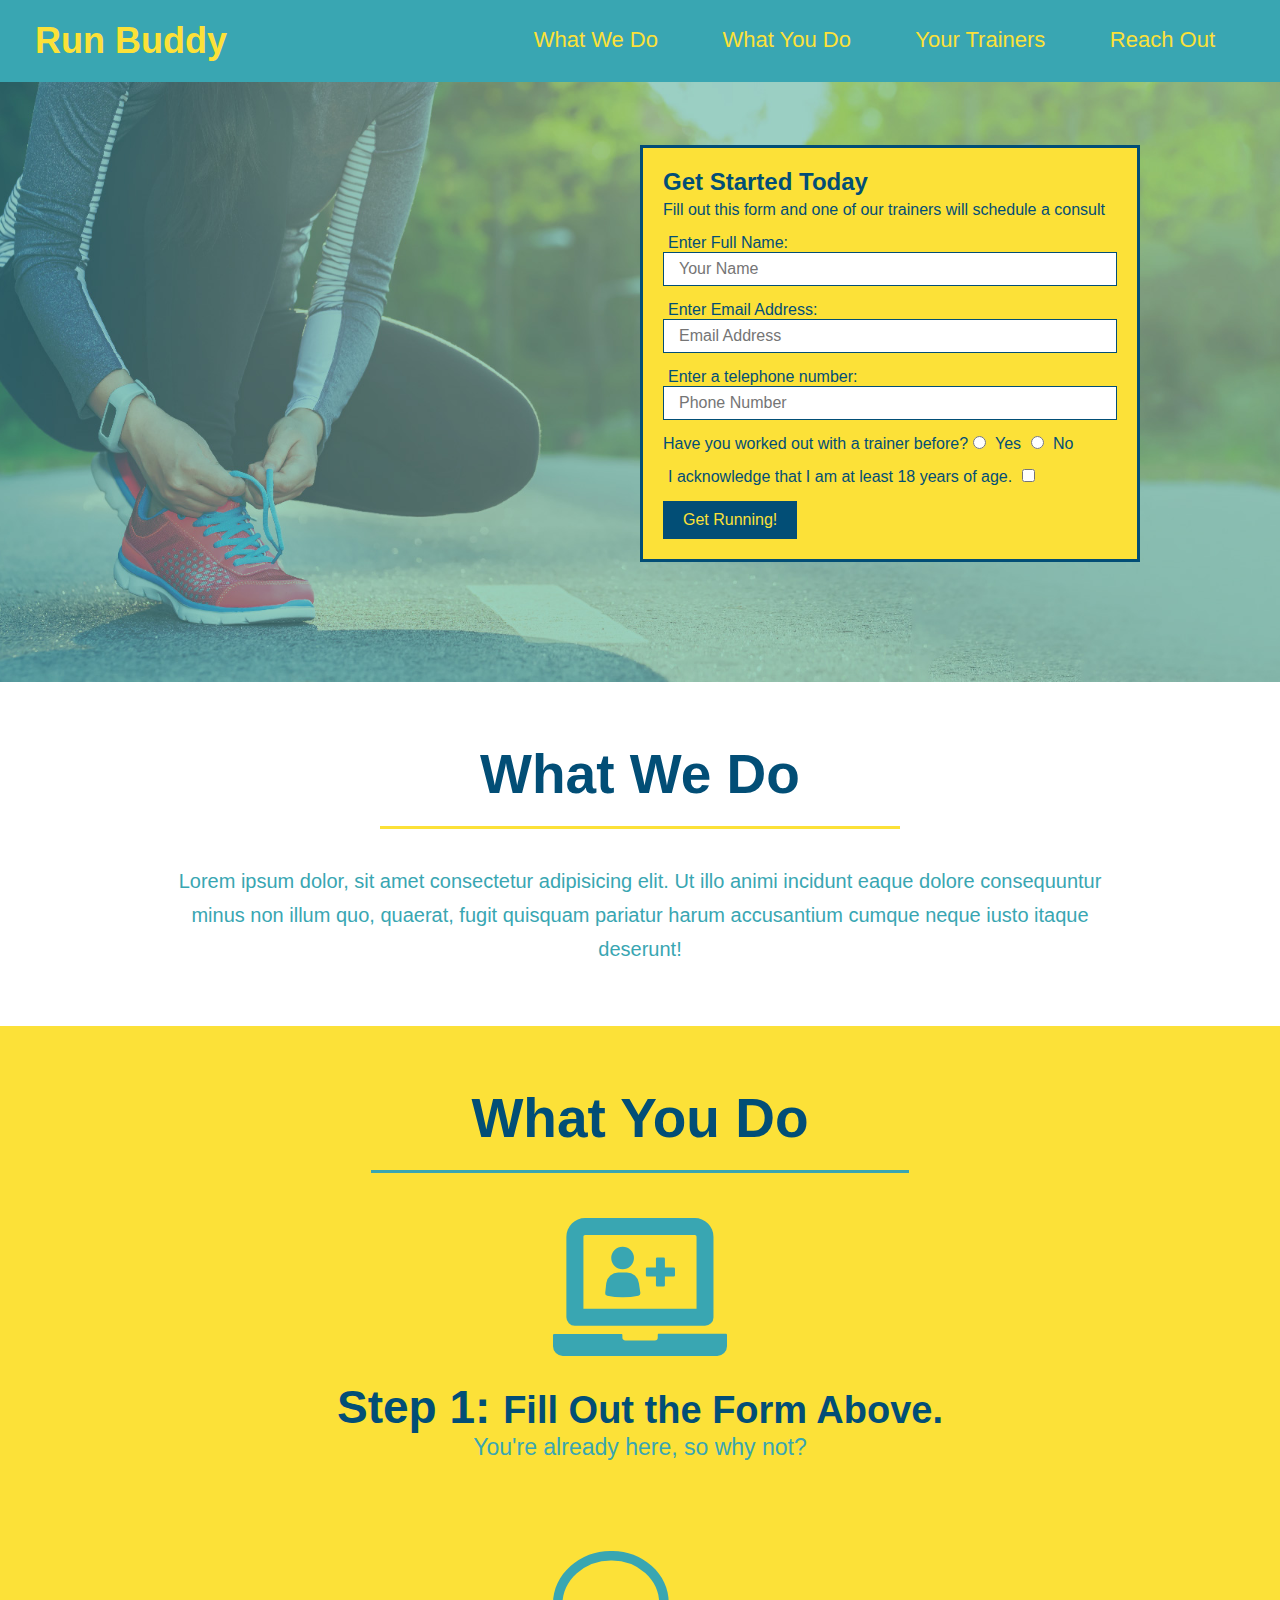
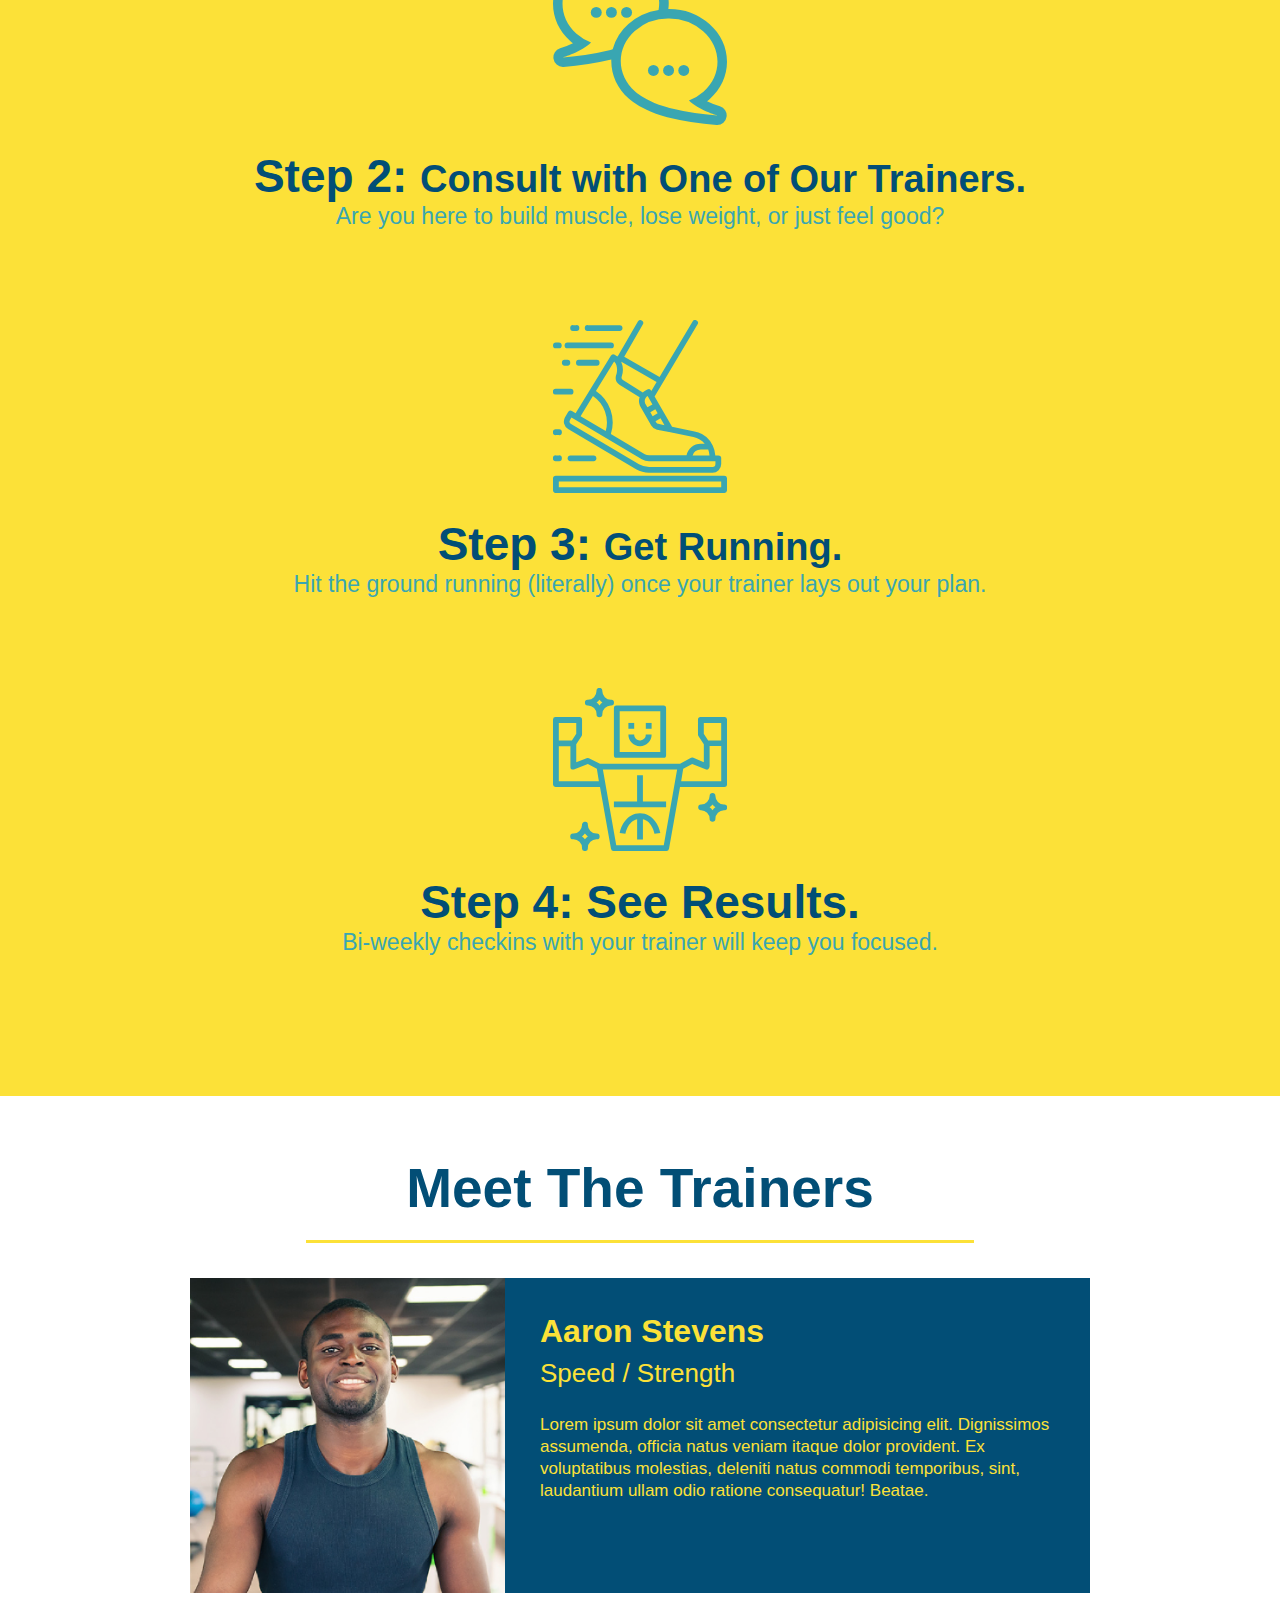
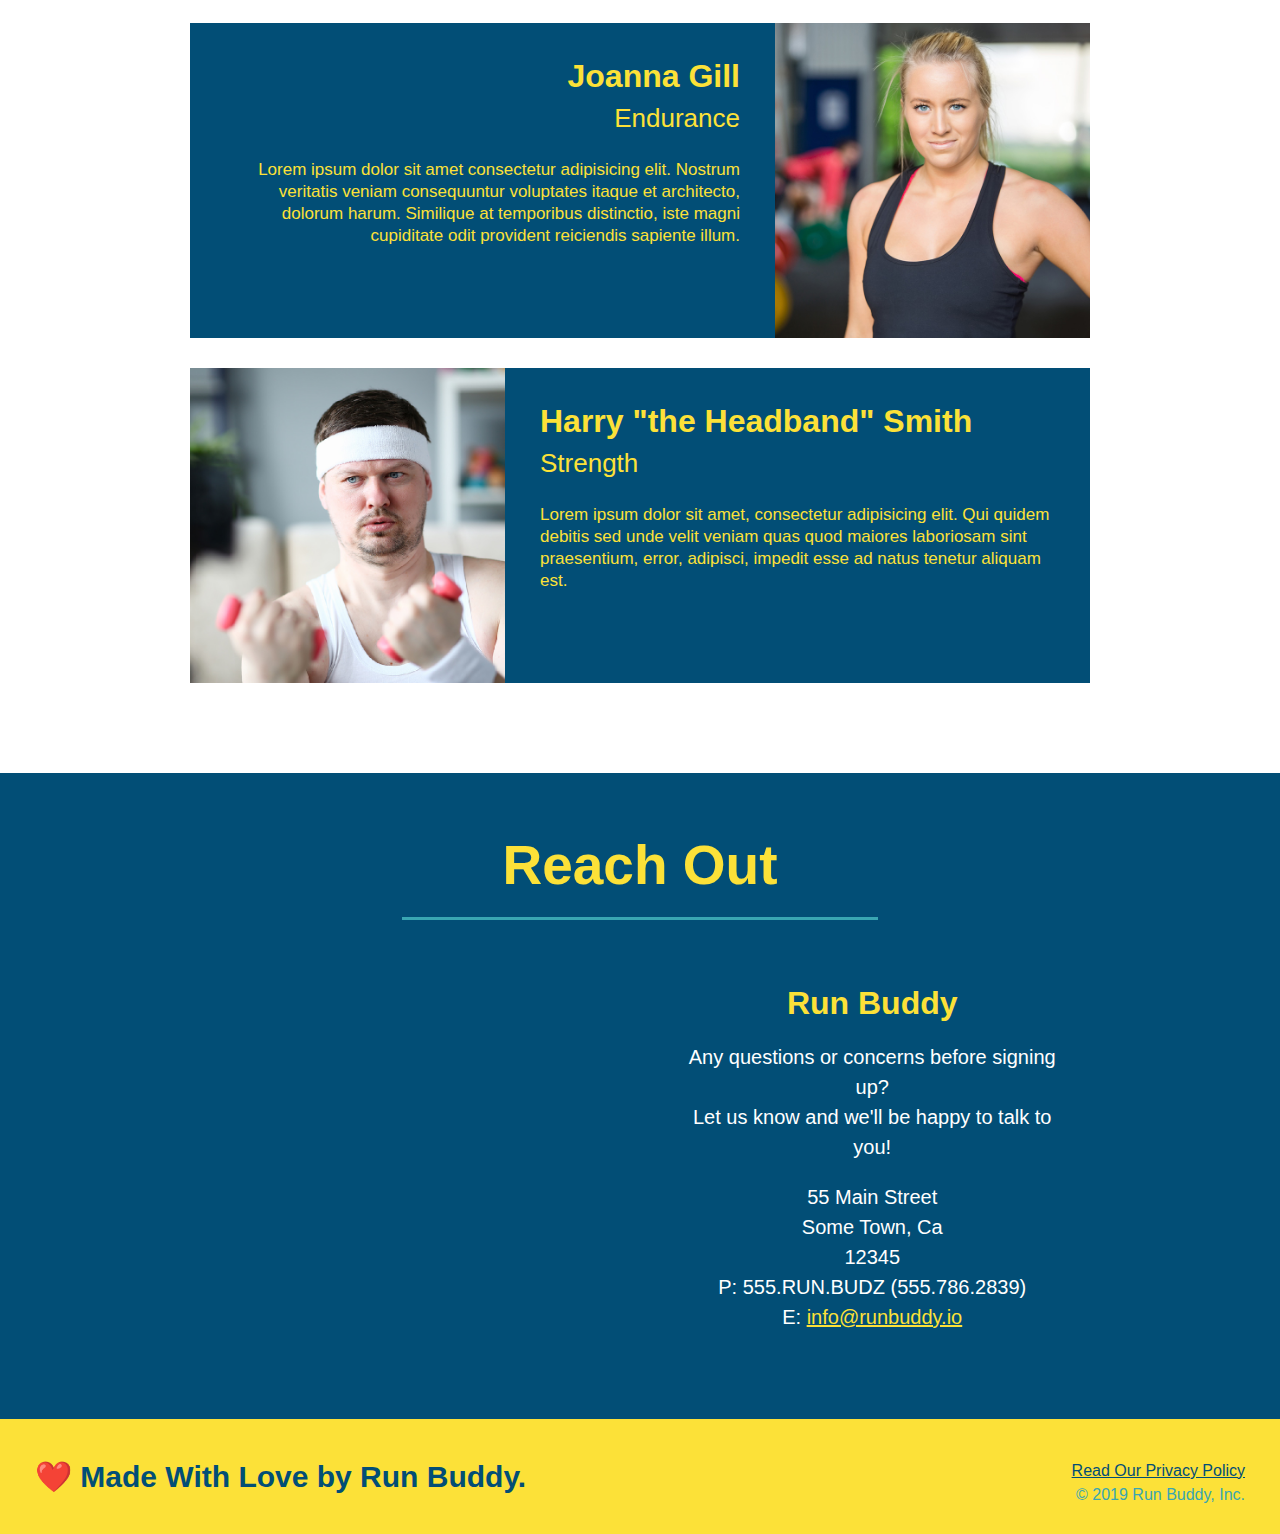
==== index.html @ 32c410b5 "finalized webpage and privacy policy" ====
<!DOCTYPE html>
<html lang="en">
  <head>
    <meta charset="UTF-8" />
    <meta http-equiv="X-UA-Compatible" content="IE=edge" />
    <meta name="viewport" content="width=device-width, initial-scale=1.0" />
    <title>Run Buddy 2</title>
    <link rel="stylesheet" href="./assets/css/style.css" />
  </head>
  <body>
    <header>
      <h1>
        <a href="/">Run Buddy</a>
      </h1>
      <nav>
        <ul>
          <li>
            <a href="#what-we-do">What We Do</a>
          </li>
          <li>
            <a href="#what-you-do">What You Do</a>
          </li>
          <li>
            <a href="#your-trainers">Your Trainers</a>
          </li>
          <li>
            <a href="#reach-out">Reach Out</a>
          </li>
        </ul>
      </nav>
    </header>

    <!-- hero/jumbotron -->
    <section class="hero">
      <div class="hero-form">
        <h3>Get Started Today</h3>
        <p>
          Fill out this form and one of our trainers will schedule a consult
        </p>
        <form>
          <label for="name">Enter Full Name:</label>
          <input
            type="text"
            placeholder="Your Name"
            name="name"
            id="name"
            class="form-input"
          />
          <label for="email">Enter Email Address:</label>
          <input
            type="email"
            placeholder="Email Address"
            name="email"
            id="email"
            class="form-input"
          />
          <label for="phone">Enter a telephone number:</label>
          <input
            type="tel"
            placeholder="Phone Number"
            name="phone"
            id="phone"
            class="form-input"
          />
          <p>
            Have you worked out with a trainer before?
            <input type="radio" name="trainer-confirm" id="trainer-yes" />
            <label for="trainer-yes">Yes</label>
            <input type="radio" name="trainer-confirm" id="trainer-no" />
            <label for="trainer-no">No</label>
          </p>
          <p>
            <label for="checkbox">
              I acknowledge that I am at least 18 years of age.
            </label>
            <input type="checkbox" name="age-confirm" id="checkbox" />
          </p>
          <button type="submit">Get Running!</button>
        </form>
      </div>
    </section>

    <section id="what-we-do" class="intro">
      <h2 class="section-title primary-border">What We Do</h2>
      <p>
        Lorem ipsum dolor, sit amet consectetur adipisicing elit. Ut illo animi
        incidunt eaque dolore consequuntur minus non illum quo, quaerat, fugit
        quisquam pariatur harum accusantium cumque neque iusto itaque deserunt!
      </p>
    </section>

    <section id="what-you-do" class="steps">
      <h2 class="section-title secondary-border">What You Do</h2>

      <div>
        <img src="./assets/images/step-1.svg" alt="" />
        <h3>Step 1: <span>Fill Out the Form Above.</span></h3>
        <p>You're already here, so why not?</p>
      </div>

      <div>
        <img src="./assets/images/step-2.svg" alt="" />
        <h3>Step 2: <span>Consult with One of Our Trainers.</span></h3>
        <p>Are you here to build muscle, lose weight, or just feel good?</p>
      </div>

      <div>
        <img src="./assets/images/step-3.svg" alt="" />
        <h3>Step 3: <span>Get Running.</span></h3>
        <p>
          Hit the ground running (literally) once your trainer lays out your
          plan.
        </p>
      </div>

      <div>
        <img src="./assets/images/step-4.svg" alt="" />
        <h3><span></span>Step 4: See Results.</h3>
        <p>Bi-weekly checkins with your trainer will keep you focused.</p>
      </div>
    </section>

    <section id="your-trainers" class="trainers">
      <h2 class="section-title primary-border">Meet The Trainers</h2>
      <article class="trainer">
        <img src="./assets/images/trainer-1.jpg" alt="Arron Stephens in his workout clothes, ready to pump iron" />
        <div class="trainer-bio text-left">
            <h3>Aaron Stevens</h3>
            <h4>Speed / Strength</h4>
            <p>
                Lorem ipsum dolor sit amet consectetur adipisicing elit. Dignissimos assumenda, officia natus veniam itaque dolor provident. Ex voluptatibus molestias, deleniti natus commodi temporibus, sint, laudantium ullam odio ratione consequatur! Beatae.
            </p>
        </div>
      </article>

      <article class="trainer">
          <div class="trainer-bio text-right">
              <h3>Joanna Gill</h3>
              <h4>Endurance</h4>
              <p>
                  Lorem ipsum dolor sit amet consectetur adipisicing elit. Nostrum veritatis veniam consequuntur voluptates itaque et architecto, dolorum harum. Similique at temporibus distinctio, iste magni cupiditate odit provident reiciendis sapiente illum.
              </p>
          </div>
          <img src="./assets/images/trainer-2.jpg" alt="Joanna Gill cooling off after a workout" />
      </article>

      <article class="trainer">
          <img src="./assets/images/trainer-3.jpg" alt="Harry Smith wearing a headband and lifting comically small pink weights" />
          <div class="trainer-bio text-left">
          <h3>Harry "the Headband" Smith</h3>
          <h4>Strength</h4>
          <p>
              Lorem ipsum dolor sit amet, consectetur adipisicing elit. Qui quidem debitis sed unde velit veniam quas quod maiores laboriosam sint praesentium, error, adipisci, impedit esse ad natus tenetur aliquam est.
          </p>
        </div>
      </article>
    </section>

    <section id="reach-out" class="contact">
      <h2 class="section-title secondary-border">Reach Out</h2> 
      <div class="contact-info">
        <iframe src="https://www.google.com/maps/embed?pb=!1m18!1m12!1m3!1d3221.184927168235!2d-86.75081898537975!3d36.16205431106038!2m3!1f0!2f0!3f0!3m2!1i1024!2i768!4f13.1!3m3!1m2!1s0x8864662452b36c85%3A0x491c00cc06ef1c3d!2s1200%20Davidson%20St%2C%20Nashville%2C%20TN%2037213!5e0!3m2!1sen!2sus!4v1630419419428!5m2!1sen!2sus" style="border:0;" allowfullscreen="" loading="lazy"></iframe>
      <div>
          <h3>Run Buddy</h3>
          <p>
              Any questions or concerns before signing up?
              <br />
              Let us know and we'll be happy to talk to you!
          </p>
          <address>
              55 Main Street <br />
              Some Town, Ca <br />
              12345<br />
              P: 555.RUN.BUDZ (555.786.2839)<br />
              E: <a href="mailto:info@runbuddy.io">info@runbuddy.io</a>
          </address>
      </div>
    </div>
    </section>

    <footer>
      <h2>❤️ Made With Love by Run Buddy.</h2>
      <div>
        <a href="./privacy-policy.html">Read Our Privacy Policy</a><br />
        &copy; 2019 Run Buddy, Inc.
      </div>
    </footer>
  </body>
</html>
---- assets/css/style.css ----
* {
  margin: 0;
  padding: 0;
  box-sizing: border-box;
}

body {
  /* more on this crazy alphanumerical value in a minute! */
  color: #39a6b2;
  font-family: Helvetica, Arial, sans-serif;
}

/* apply styles to <header> */
header {
  padding: 20px 35px;
  background-color: #39a6b2;
}

header h1 {
  font-weight: bold;
  font-size: 36px;
  color: #fce138;
  margin: 0;
  display: inline;
}
header a {
  text-decoration: none;
  color: #fce138;
}

header nav {
  float: right;
  margin: 7px 0;
}

header nav ul li {
  display: inline;
}

header nav ul li a {
  margin: 0 30px;
  font-weight: lighter;
  font-size: 22px;
}

footer {
  background: #fce138;
  width: 100%;
  padding: 40px 35px;
}

footer h2 {
  display: inline;
  color: #024e76;
  font-size: 30px;
  margin: 0;
}

footer div {
  float: right;
  line-height: 1.5;
  text-align: right;
}

footer a {
  color: #024e76;
}

section {
  padding: 60px;
}

/* Hero Style Start */
.hero {
  background-image: url('../images/hero-bg.jpg');
  height: 600px;
  background-size: cover;
  background-position: center;
  position: relative;
}
/* Hero Style End */

.hero-form {
  border: 3px solid #024e76;
  background-color: #fce138;
  padding: 20px;
  width: 500px;
  color: #024e76;
  position: absolute;
  bottom: 120px;
  right: 140px;
}

.hero-form h3 {
  font-size: 24px;
  margin: 0;
}
.hero-form p {
  margin: 5px 0 15px 0;
}

.form-input {
  border: 1px solid #024e76;
  display: block;
  padding: 7px 15px;
  font-size: 16px;
  color: #024e76;
  width: 100%;
  margin-bottom: 15px;
}

.hero-form label {
  margin: 0 5px;
}

.hero-form button {
  color: #fce138;
  background-color: #024e76;
  border: none;
  padding: 10px 20px;
  font-size: 16px;
}

.intro {
  text-align: center;
}

.intro p {
  line-height: 1.7;
  color: #39a6b2;
  width: 80%;
  font-size: 20px;
  margin: 0 auto;
}

.steps {
  text-align: center;
  background: #fce138;
}

.steps div {
  margin-bottom: 80px;
}

.steps img {
  width: 15%;
  margin: 10px 0;
}

.steps h3 {
  color: #024e76;
  font-size: 46px;
  margin-top: 10px;
}

.steps p {
  color: #39a6b2;
  font-size: 23px;
}

.steps span {
  font-size: 38px;
}

.section-title {
  font-size: 55px;
  color: #024e76;
  margin-bottom: 35px;
  padding: 0 100px 20px 100px;
  display: inline-block;
  border-bottom: 3px solid;
}

.primary-border {
  border-color: #fce138;
}

.secondary-border {
  border-color: #39a6b2;
}

.trainers {
    text-align: center;
}

.trainer {
    width: 900px;
    margin: 0 auto 30px auto;
    background: #024e76;
    color: #fce138;
    overflow: auto;
}

.trainer img {
    width: 35%;
    float: left;
}

.trainer-bio {
    padding: 35px;
    float: left;
    width: 65%;
}

.text-left {
    text-align: left;
}

.text-right {
    text-align: right;
}

.trainer-bio h3 {
    font-size: 32px;
    margin-bottom: 8px;
}

.trainer-bio h4 {
    font-weight: lighter;
    font-size: 26px;
    margin-bottom: 25px;
}

.trainer-bio p {
    font-size: 17px;
    line-height: 1.3;
}

.contact {
  background-color: #024e76;
  text-align: center;
}

.contact h2 {
  color: #fce138;
}

.contact-info iframe {
  width: 400px;
  height: 400px;
}

.contact-info div {
  width: 410px;
  display: inline-block;
  vertical-align: top;
  text-align: center;
  margin: 30px 0 0 60px;
  color: white;
}

.contact-info h3 {
  color: #fce138;
  font-size: 32px;
}

.contact-info p, .contact-info address {
  margin: 20px;
  line-height: 1.5;
  font-size: 20px;
  font-style: normal;
}

.contact-info a {
  color: #fce138;
}
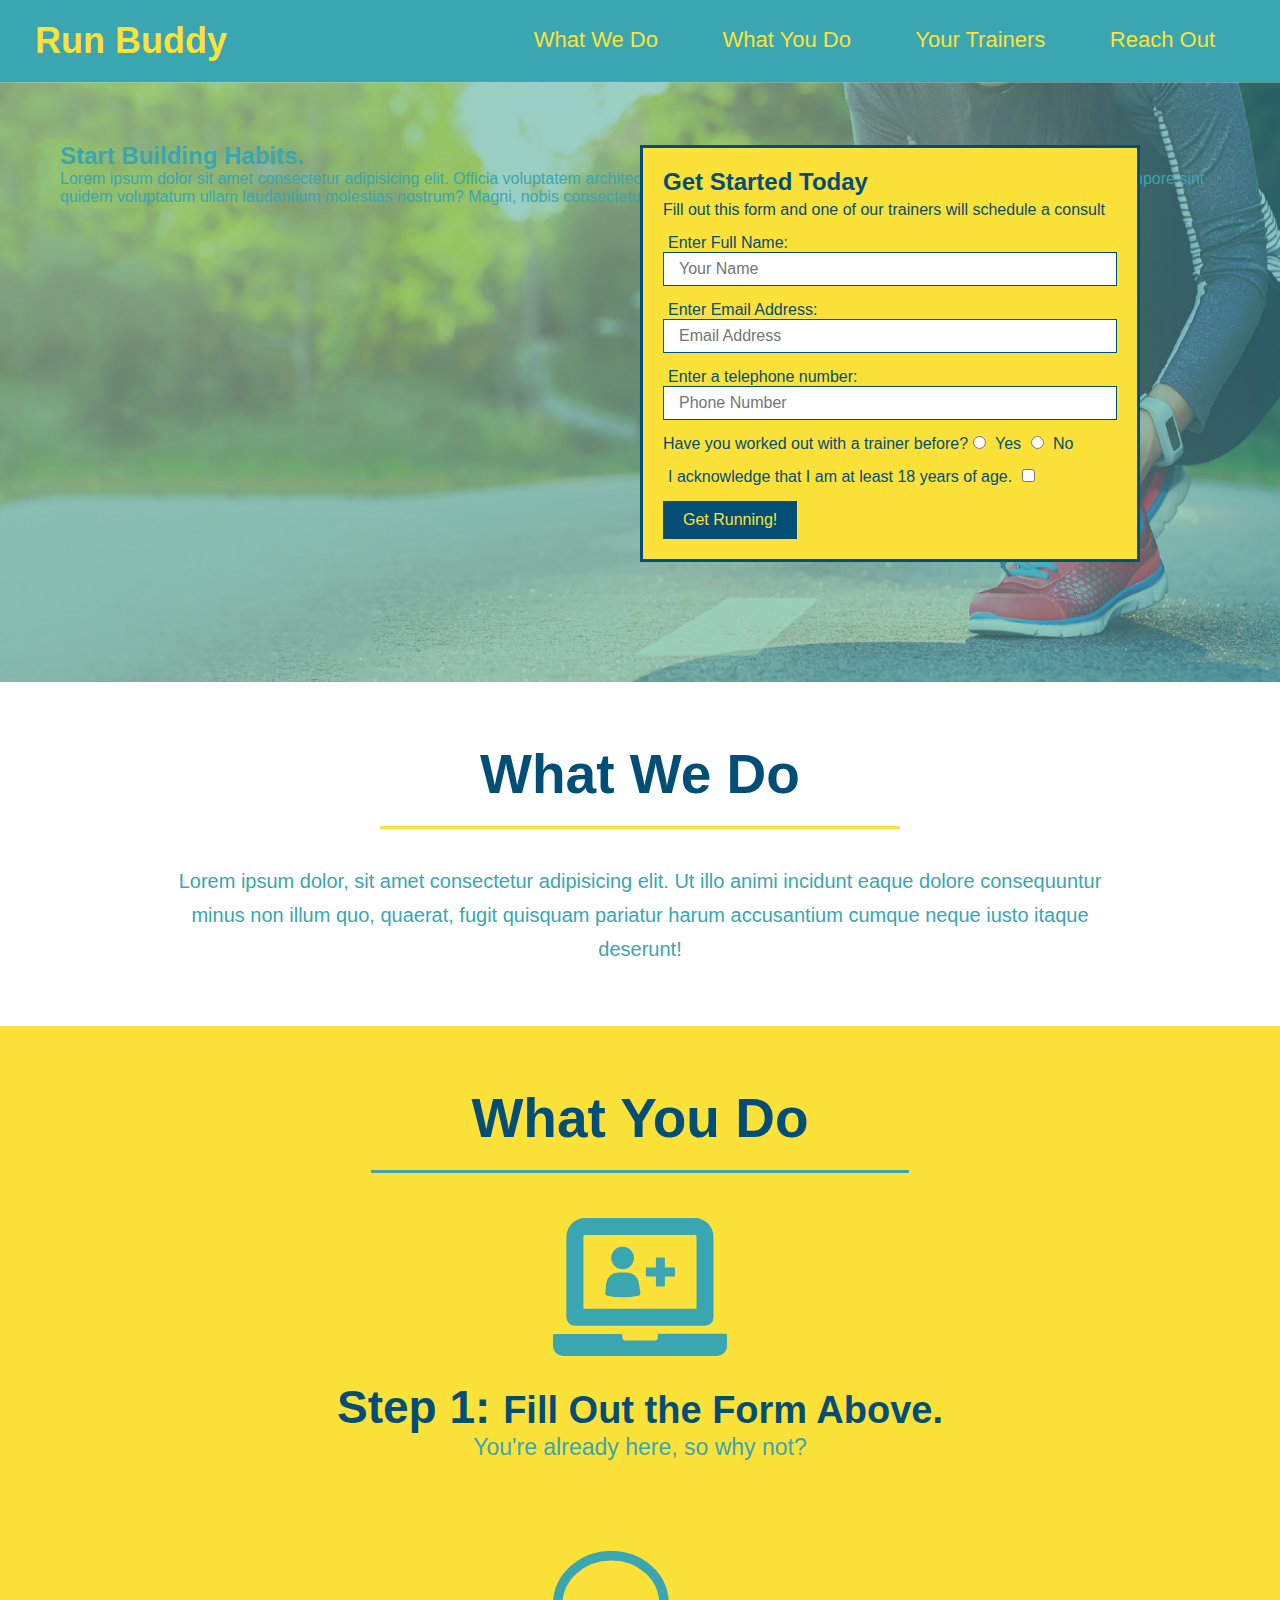
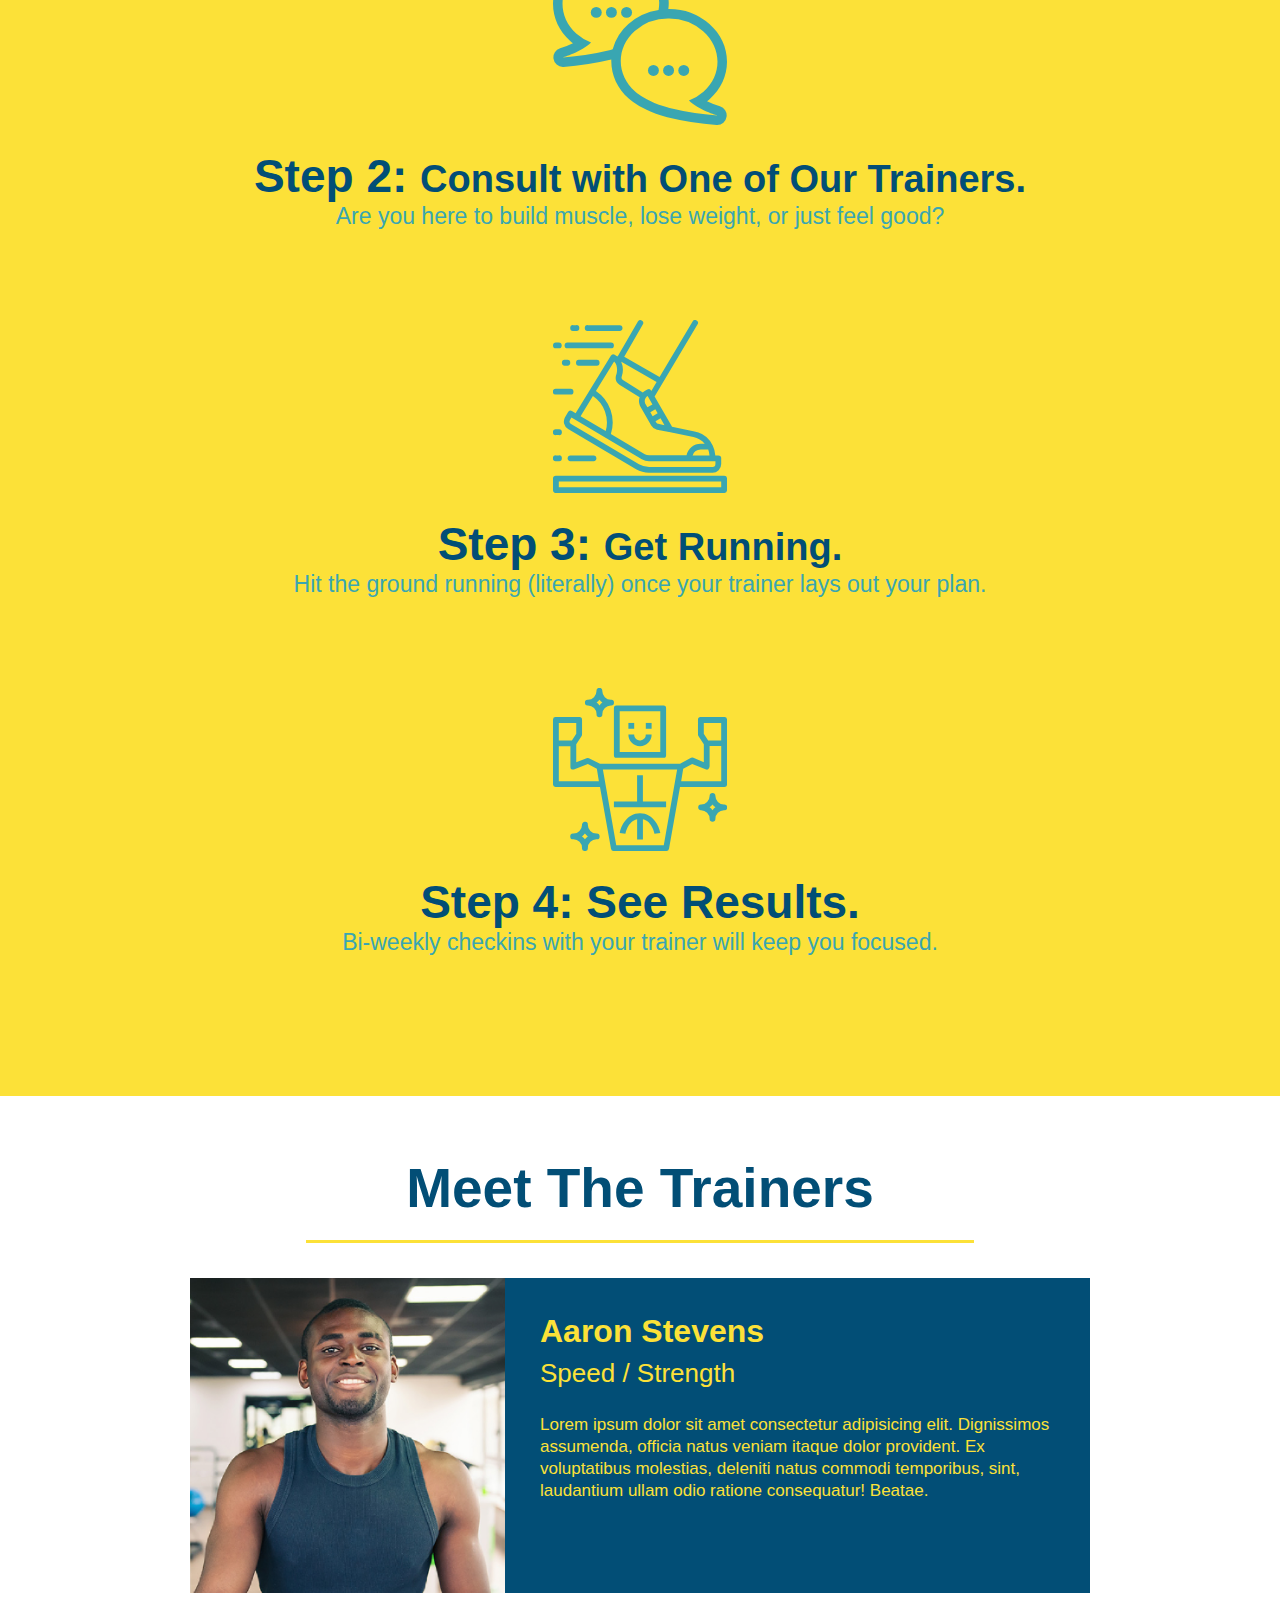
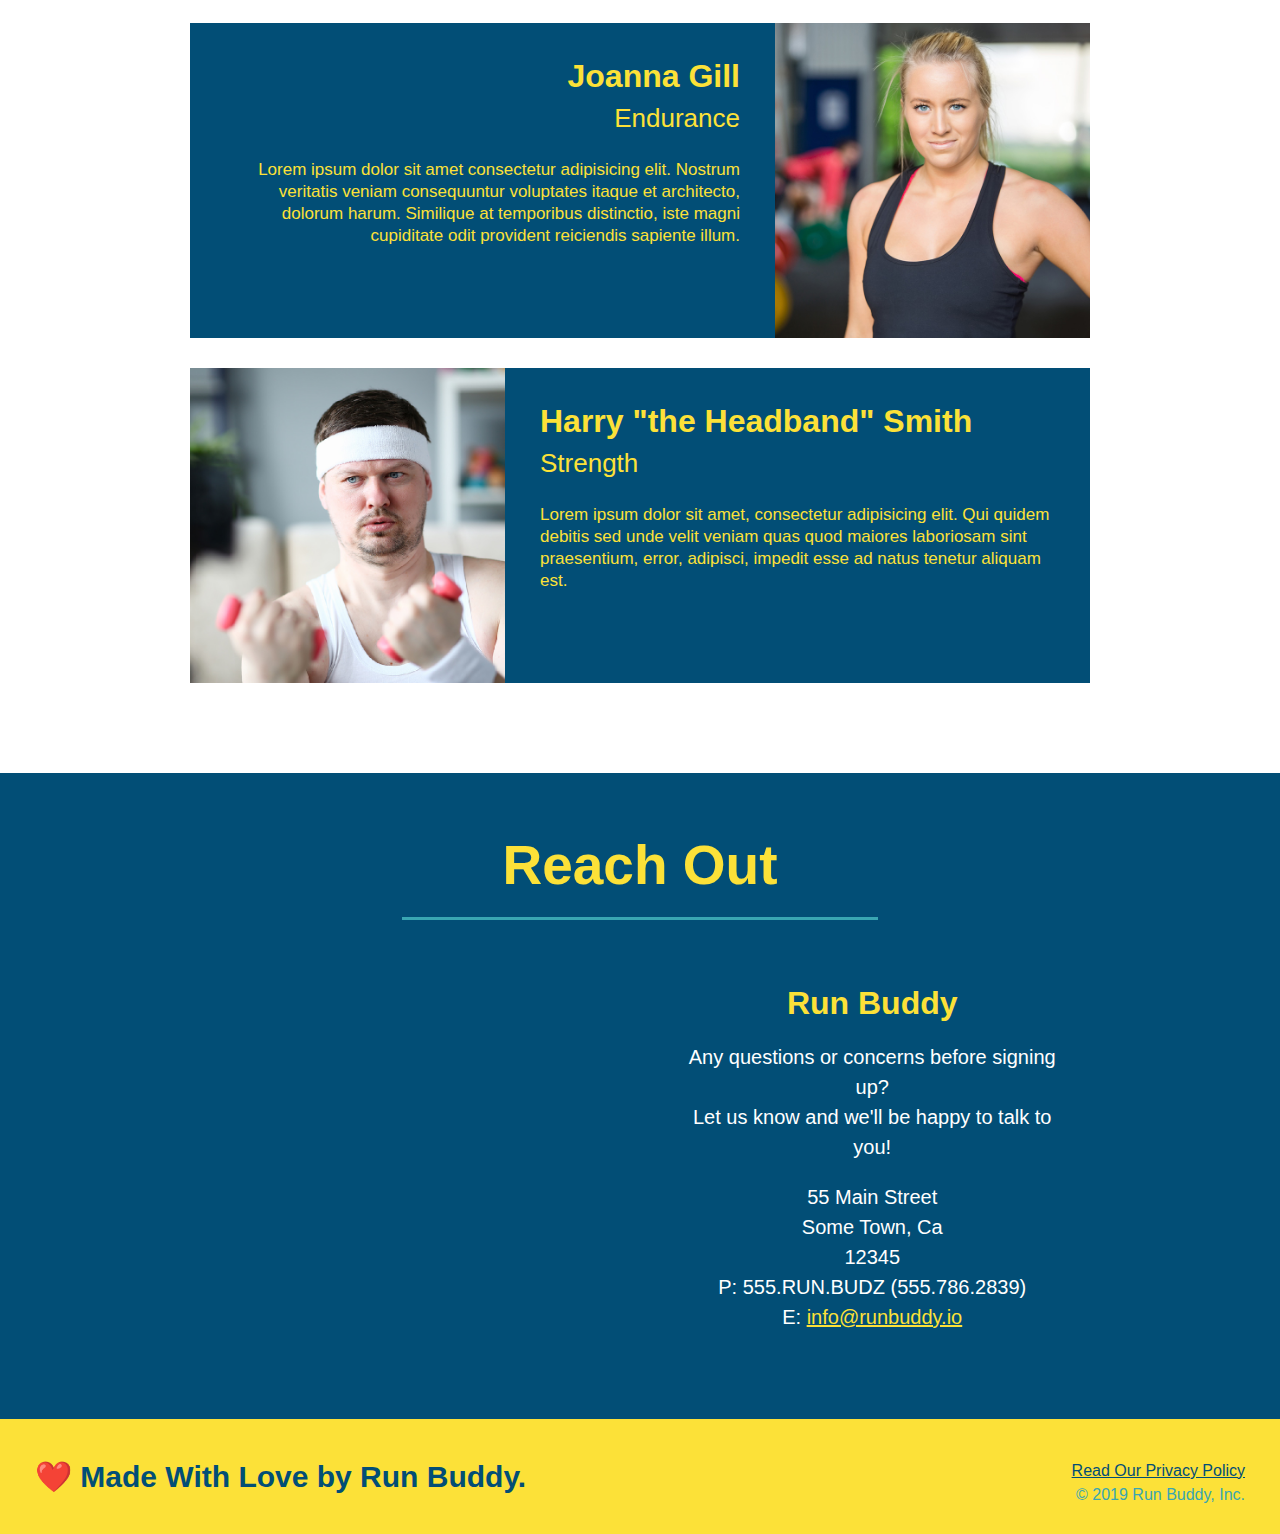
==== commit 26878972: "add content to hero, replace image" ====
--- a/index.html
+++ b/index.html
@@ -32,6 +32,10 @@
 
     <!-- hero/jumbotron -->
     <section class="hero">
+      <div class="hero-cta">
+        <h2>Start Building Habits.</h2>
+        <p>Lorem ipsum dolor sit amet consectetur adipisicing elit. Officia voluptatem architecto saepe necessitatibus, culpa id vero animi repellendus doloribus, tempore sint quidem voluptatum ullam laudantium molestias nostrum? Magni, nobis consectetur.</p>
+      </div>
       <div class="hero-form">
         <h3>Get Started Today</h3>
         <p>
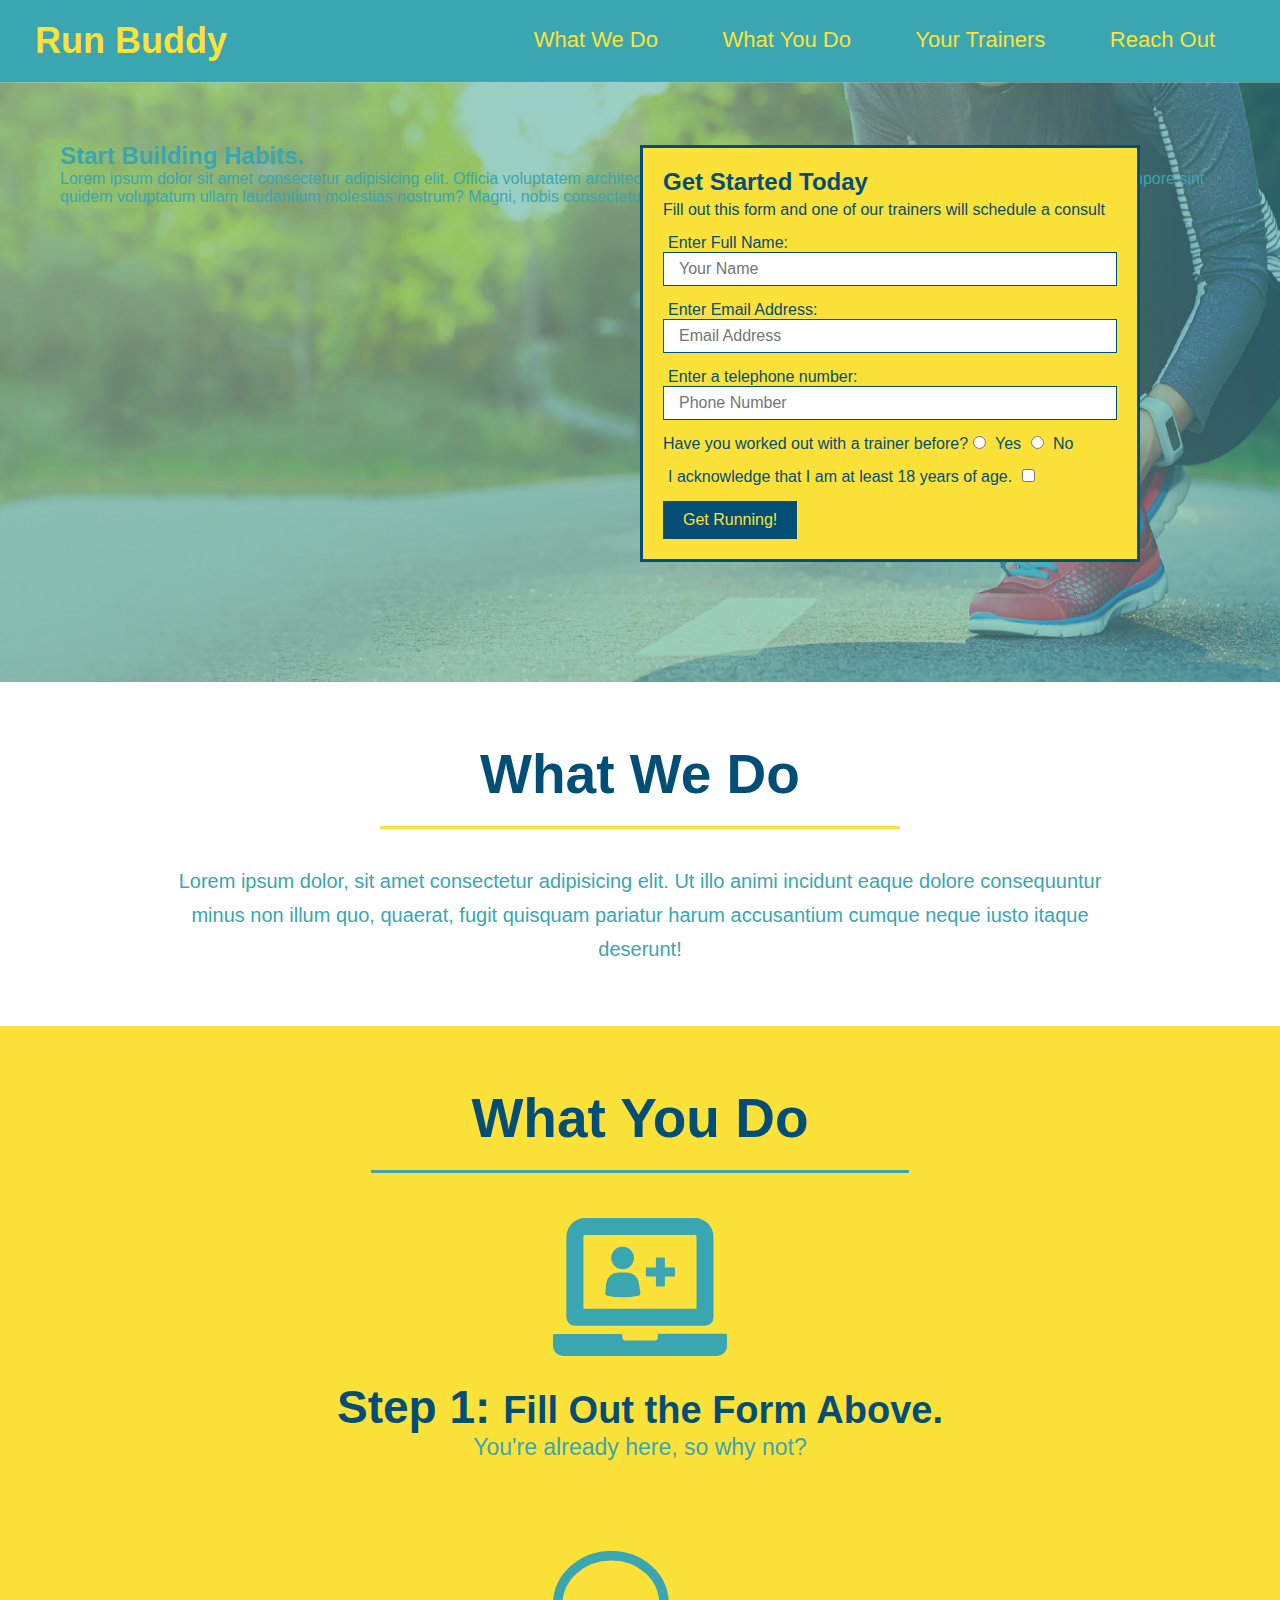
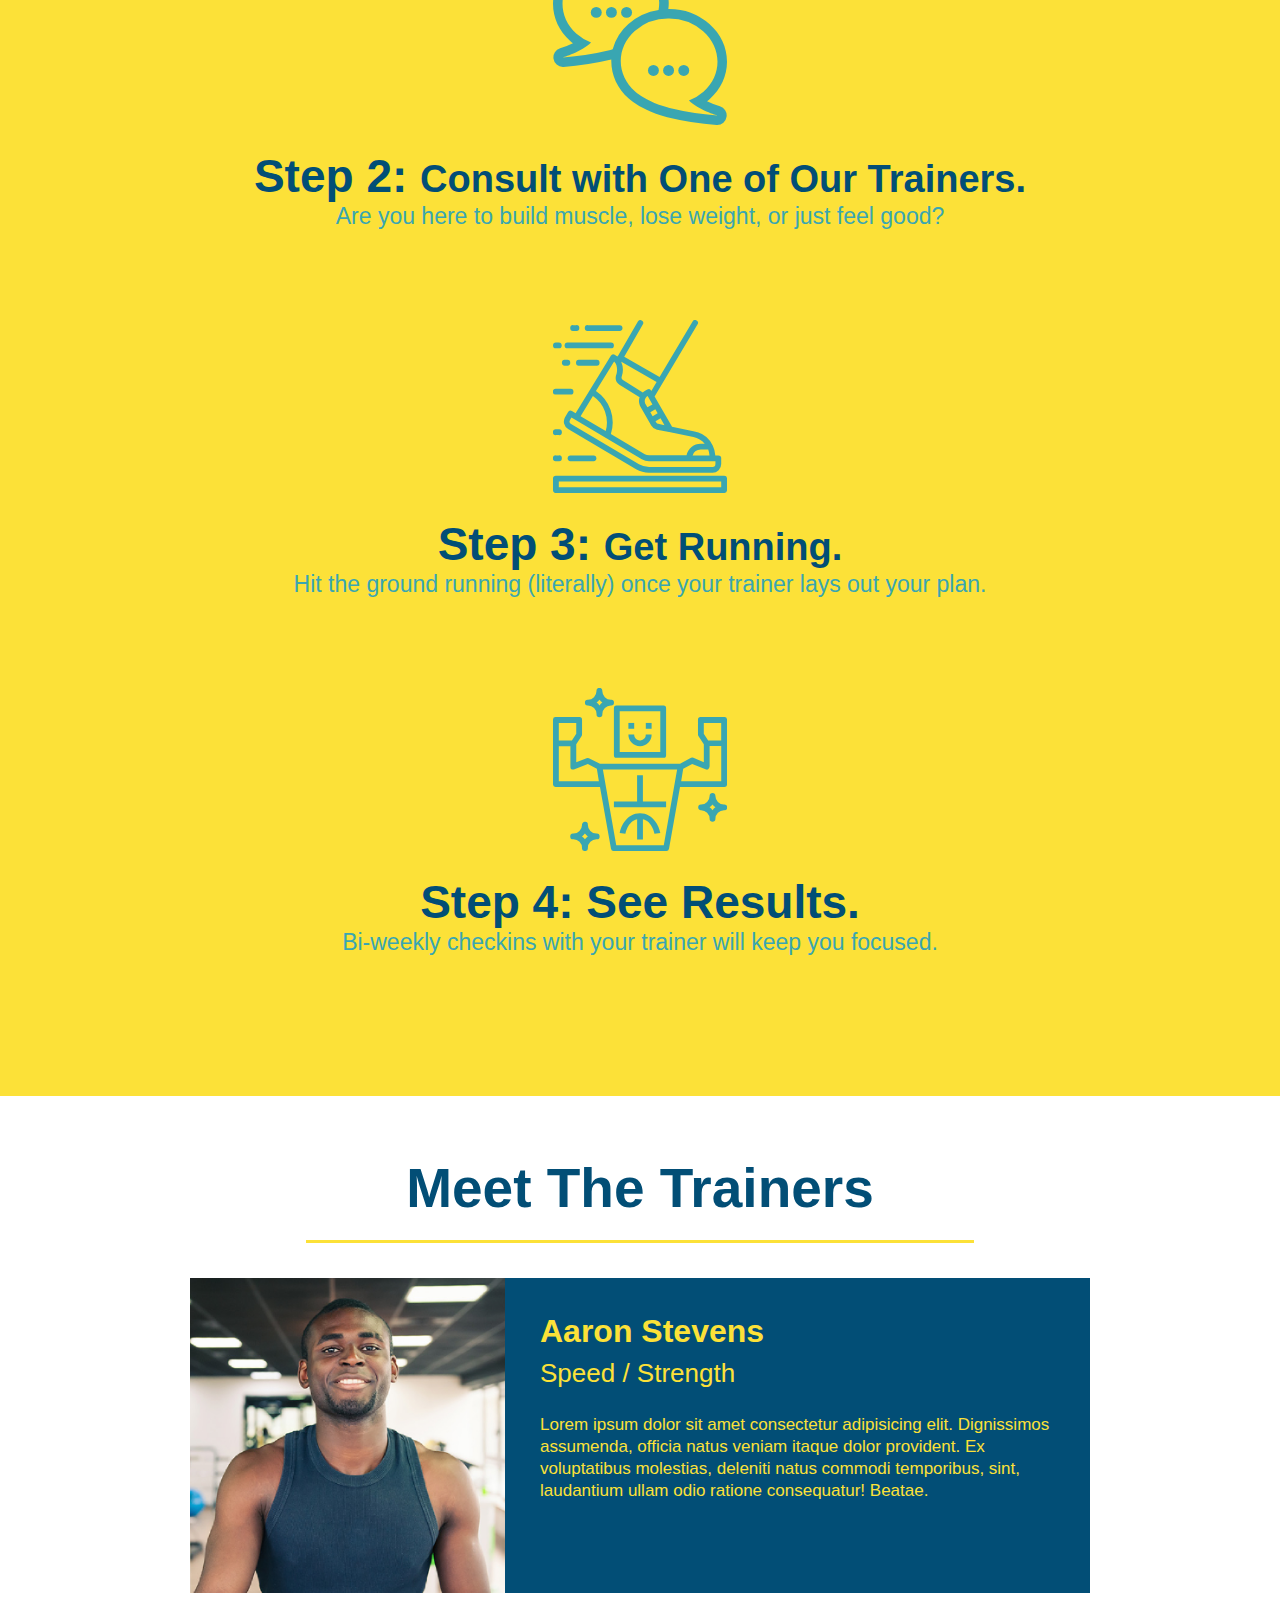
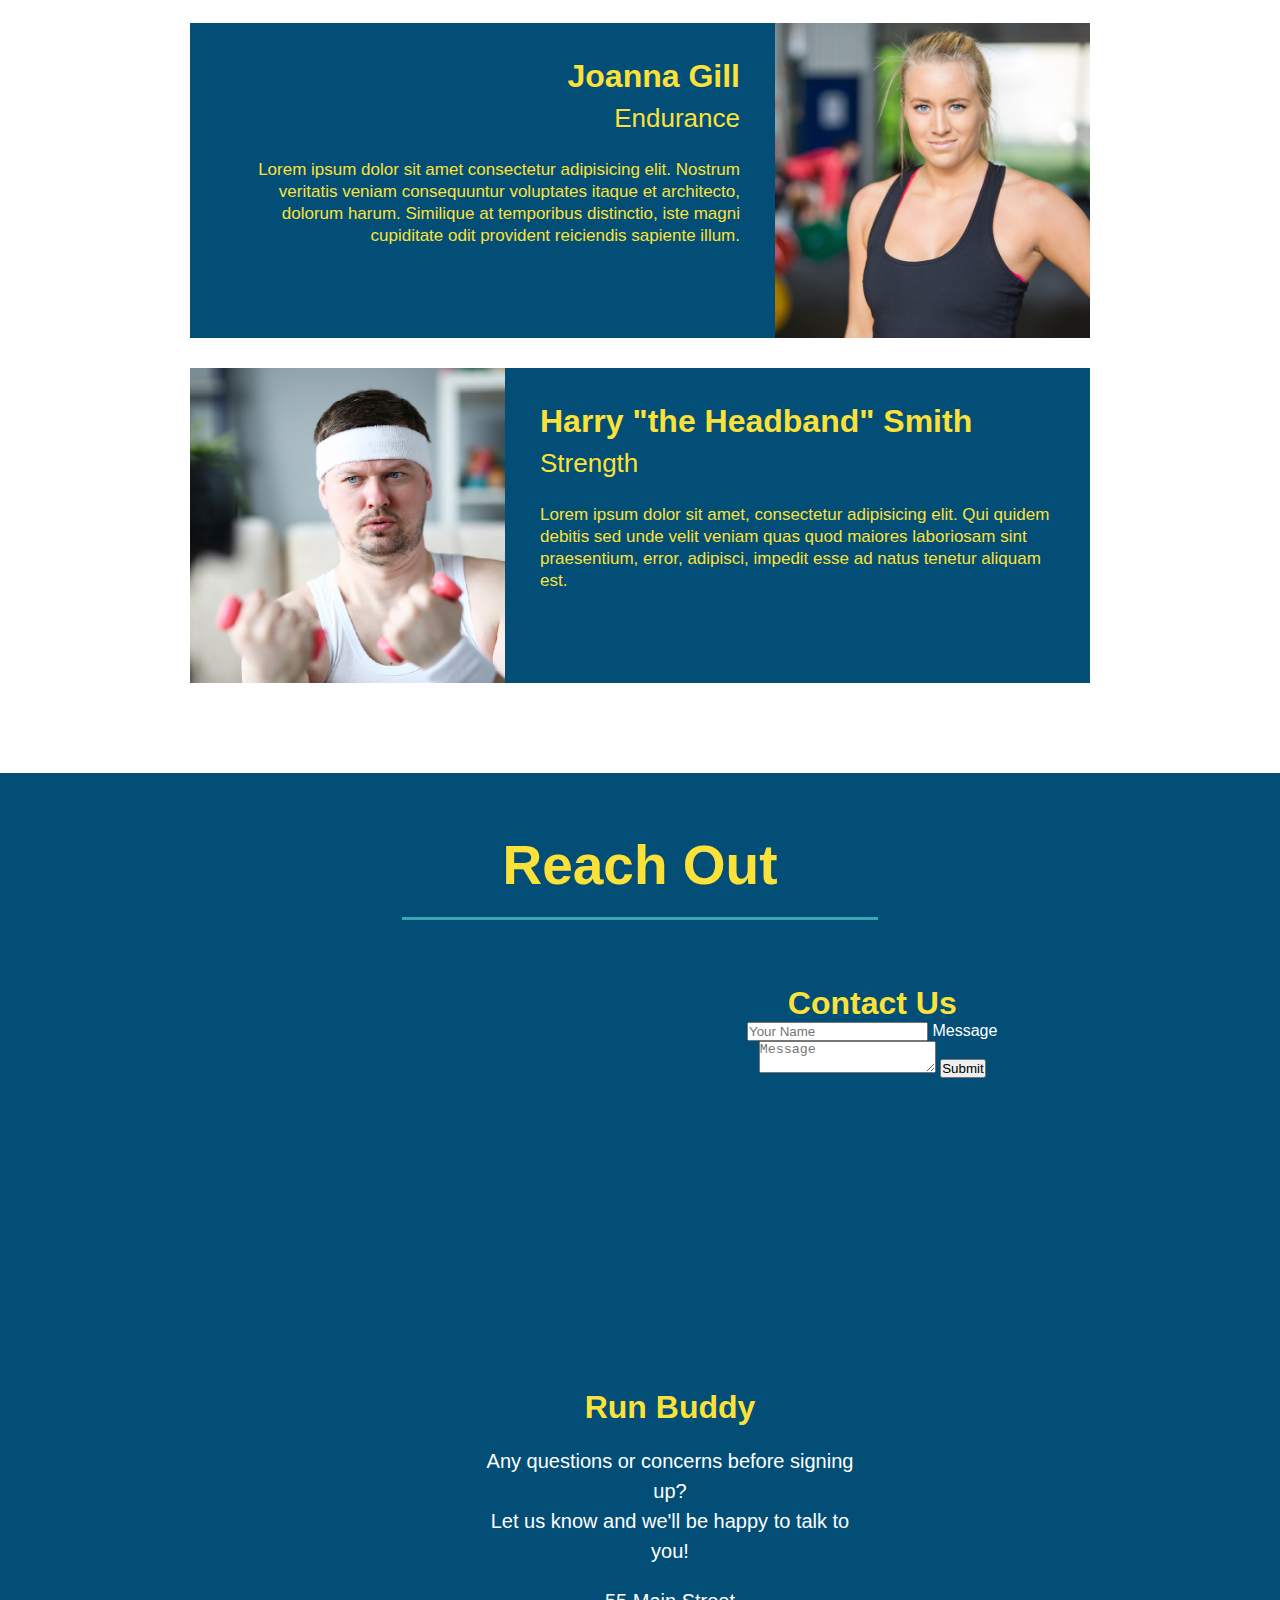
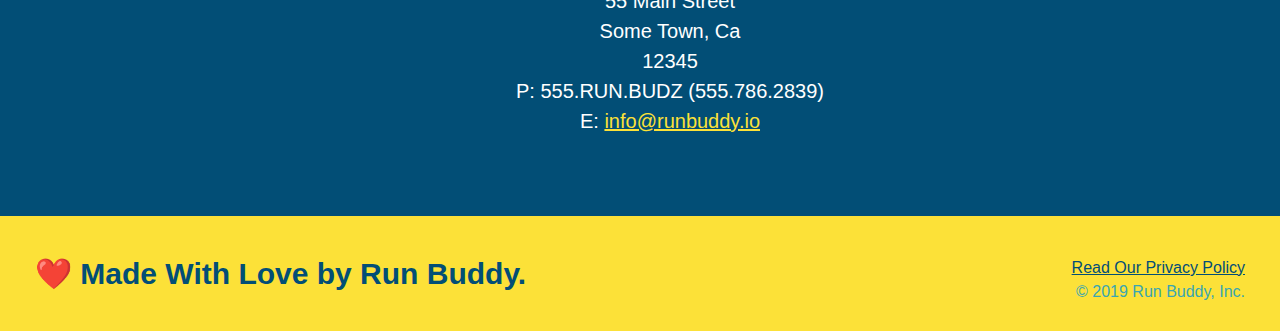
==== commit 8673893a: "add contact form" ====
--- a/index.html
+++ b/index.html
@@ -34,7 +34,12 @@
     <section class="hero">
       <div class="hero-cta">
         <h2>Start Building Habits.</h2>
-        <p>Lorem ipsum dolor sit amet consectetur adipisicing elit. Officia voluptatem architecto saepe necessitatibus, culpa id vero animi repellendus doloribus, tempore sint quidem voluptatum ullam laudantium molestias nostrum? Magni, nobis consectetur.</p>
+        <p>
+          Lorem ipsum dolor sit amet consectetur adipisicing elit. Officia
+          voluptatem architecto saepe necessitatibus, culpa id vero animi
+          repellendus doloribus, tempore sint quidem voluptatum ullam laudantium
+          molestias nostrum? Magni, nobis consectetur.
+        </p>
       </div>
       <div class="hero-form">
         <h3>Get Started Today</h3>
@@ -127,59 +132,95 @@
     <section id="your-trainers" class="trainers">
       <h2 class="section-title primary-border">Meet The Trainers</h2>
       <article class="trainer">
-        <img src="./assets/images/trainer-1.jpg" alt="Arron Stephens in his workout clothes, ready to pump iron" />
+        <img
+          src="./assets/images/trainer-1.jpg"
+          alt="Arron Stephens in his workout clothes, ready to pump iron"
+        />
         <div class="trainer-bio text-left">
-            <h3>Aaron Stevens</h3>
-            <h4>Speed / Strength</h4>
-            <p>
-                Lorem ipsum dolor sit amet consectetur adipisicing elit. Dignissimos assumenda, officia natus veniam itaque dolor provident. Ex voluptatibus molestias, deleniti natus commodi temporibus, sint, laudantium ullam odio ratione consequatur! Beatae.
-            </p>
+          <h3>Aaron Stevens</h3>
+          <h4>Speed / Strength</h4>
+          <p>
+            Lorem ipsum dolor sit amet consectetur adipisicing elit. Dignissimos
+            assumenda, officia natus veniam itaque dolor provident. Ex
+            voluptatibus molestias, deleniti natus commodi temporibus, sint,
+            laudantium ullam odio ratione consequatur! Beatae.
+          </p>
         </div>
       </article>
 
       <article class="trainer">
-          <div class="trainer-bio text-right">
-              <h3>Joanna Gill</h3>
-              <h4>Endurance</h4>
-              <p>
-                  Lorem ipsum dolor sit amet consectetur adipisicing elit. Nostrum veritatis veniam consequuntur voluptates itaque et architecto, dolorum harum. Similique at temporibus distinctio, iste magni cupiditate odit provident reiciendis sapiente illum.
-              </p>
-          </div>
-          <img src="./assets/images/trainer-2.jpg" alt="Joanna Gill cooling off after a workout" />
+        <div class="trainer-bio text-right">
+          <h3>Joanna Gill</h3>
+          <h4>Endurance</h4>
+          <p>
+            Lorem ipsum dolor sit amet consectetur adipisicing elit. Nostrum
+            veritatis veniam consequuntur voluptates itaque et architecto,
+            dolorum harum. Similique at temporibus distinctio, iste magni
+            cupiditate odit provident reiciendis sapiente illum.
+          </p>
+        </div>
+        <img
+          src="./assets/images/trainer-2.jpg"
+          alt="Joanna Gill cooling off after a workout"
+        />
       </article>
 
       <article class="trainer">
-          <img src="./assets/images/trainer-3.jpg" alt="Harry Smith wearing a headband and lifting comically small pink weights" />
-          <div class="trainer-bio text-left">
+        <img
+          src="./assets/images/trainer-3.jpg"
+          alt="Harry Smith wearing a headband and lifting comically small pink weights"
+        />
+        <div class="trainer-bio text-left">
           <h3>Harry "the Headband" Smith</h3>
           <h4>Strength</h4>
           <p>
-              Lorem ipsum dolor sit amet, consectetur adipisicing elit. Qui quidem debitis sed unde velit veniam quas quod maiores laboriosam sint praesentium, error, adipisci, impedit esse ad natus tenetur aliquam est.
+            Lorem ipsum dolor sit amet, consectetur adipisicing elit. Qui quidem
+            debitis sed unde velit veniam quas quod maiores laboriosam sint
+            praesentium, error, adipisci, impedit esse ad natus tenetur aliquam
+            est.
           </p>
         </div>
       </article>
     </section>
 
     <section id="reach-out" class="contact">
-      <h2 class="section-title secondary-border">Reach Out</h2> 
+      <h2 class="section-title secondary-border">Reach Out</h2>
       <div class="contact-info">
-        <iframe src="https://www.google.com/maps/embed?pb=!1m18!1m12!1m3!1d3221.184927168235!2d-86.75081898537975!3d36.16205431106038!2m3!1f0!2f0!3f0!3m2!1i1024!2i768!4f13.1!3m3!1m2!1s0x8864662452b36c85%3A0x491c00cc06ef1c3d!2s1200%20Davidson%20St%2C%20Nashville%2C%20TN%2037213!5e0!3m2!1sen!2sus!4v1630419419428!5m2!1sen!2sus" style="border:0;" allowfullscreen="" loading="lazy"></iframe>
-      <div>
+        <iframe
+          src="https://www.google.com/maps/embed?pb=!1m18!1m12!1m3!1d3221.184927168235!2d-86.75081898537975!3d36.16205431106038!2m3!1f0!2f0!3f0!3m2!1i1024!2i768!4f13.1!3m3!1m2!1s0x8864662452b36c85%3A0x491c00cc06ef1c3d!2s1200%20Davidson%20St%2C%20Nashville%2C%20TN%2037213!5e0!3m2!1sen!2sus!4v1630419419428!5m2!1sen!2sus"
+          style="border: 0"
+          allowfullscreen=""
+          loading="lazy"
+        ></iframe>
+
+        <div class="contact-form">
+          <h3>Contact Us</h3>
+          <form>
+            <label for="contact-name"></label>
+            <input type="text" id="contact-name" placeholder="Your Name" />
+
+            <label for="contact-message">Message</label>
+            <textarea id="contact-message" placeholder="Message"></textarea>
+
+            <button type="submit">Submit</button>
+          </form>
+        </div>
+        <div>
           <h3>Run Buddy</h3>
           <p>
-              Any questions or concerns before signing up?
-              <br />
-              Let us know and we'll be happy to talk to you!
+            Any questions or concerns before signing up?
+            <br />
+            Let us know and we'll be happy to talk to you!
           </p>
           <address>
-              55 Main Street <br />
-              Some Town, Ca <br />
-              12345<br />
-              P: 555.RUN.BUDZ (555.786.2839)<br />
-              E: <a href="mailto:info@runbuddy.io">info@runbuddy.io</a>
+            55 Main Street <br />
+            Some Town, Ca <br />
+            12345<br />
+            P: 555.RUN.BUDZ (555.786.2839)<br />
+            E: <a href="mailto:info@runbuddy.io">info@runbuddy.io</a>
           </address>
-      </div>
-    </div>
+        </div>
+      </div>
     </section>
 
     <footer>
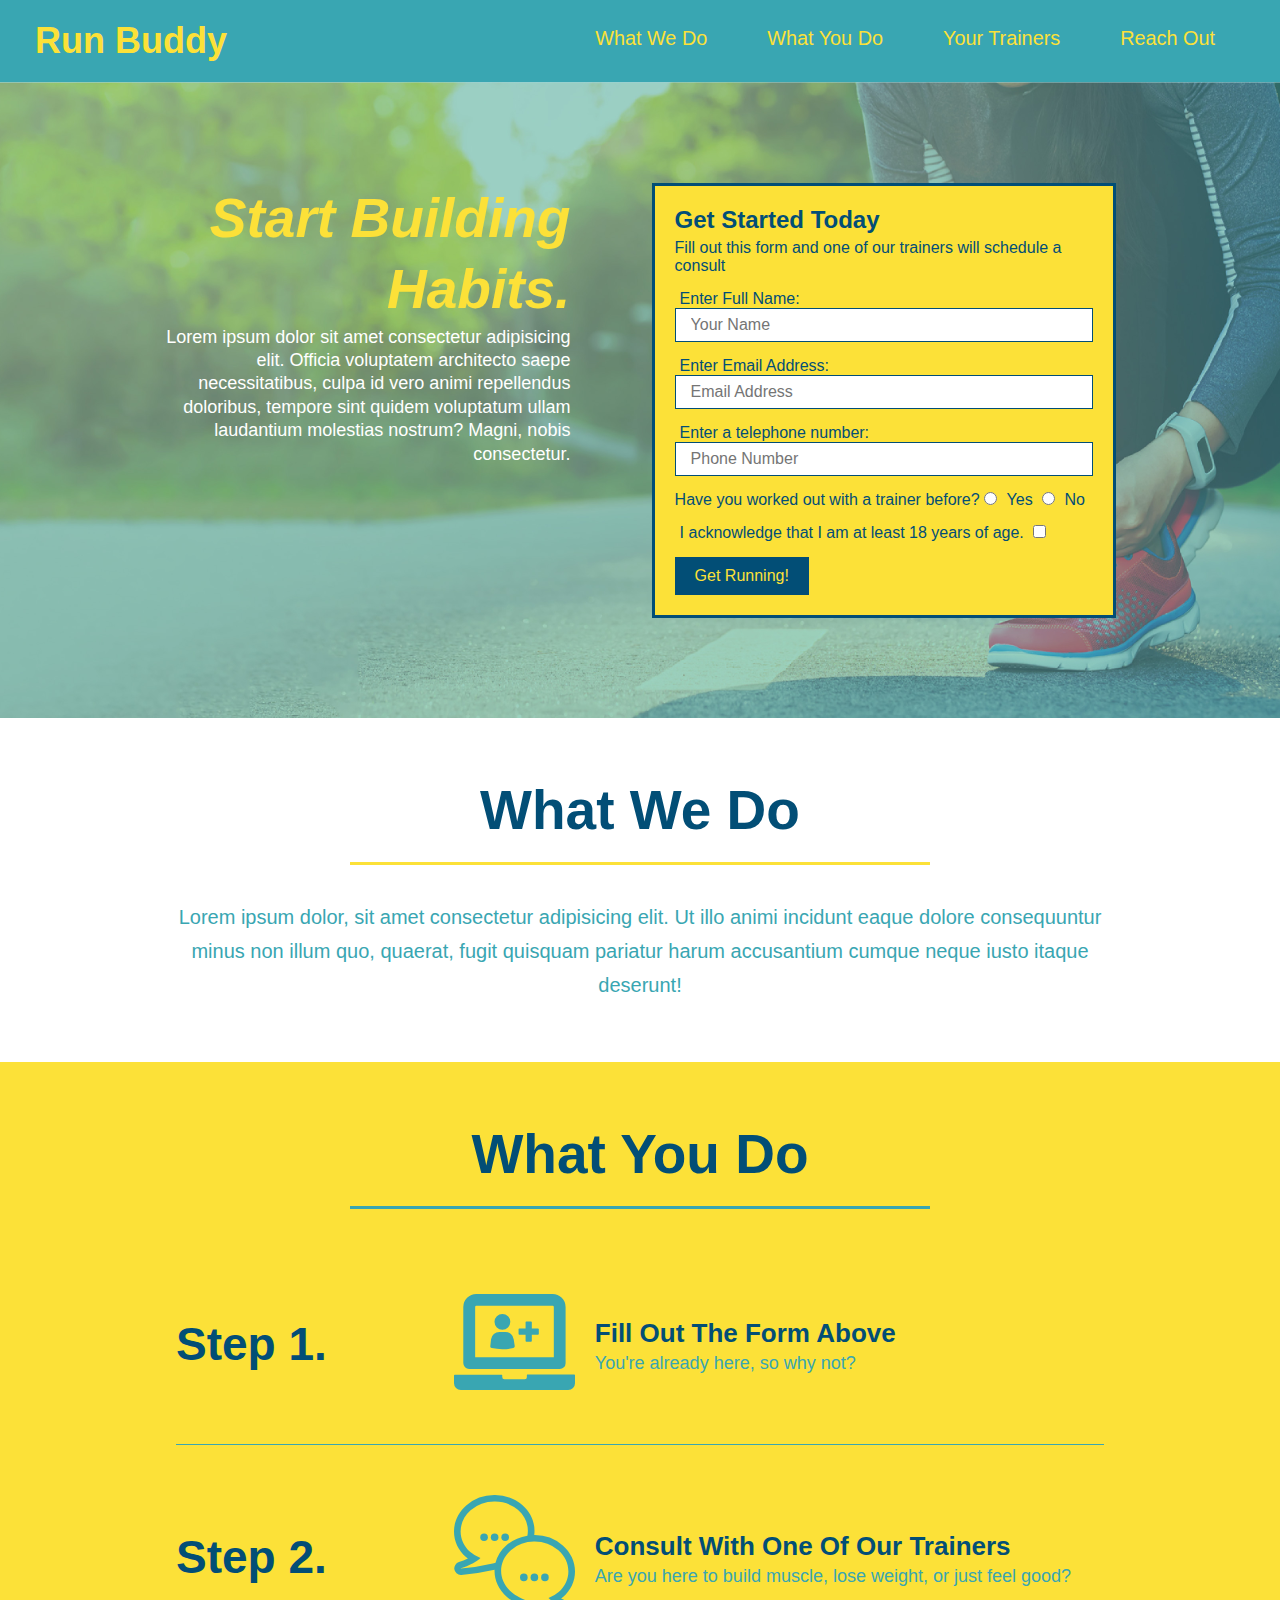
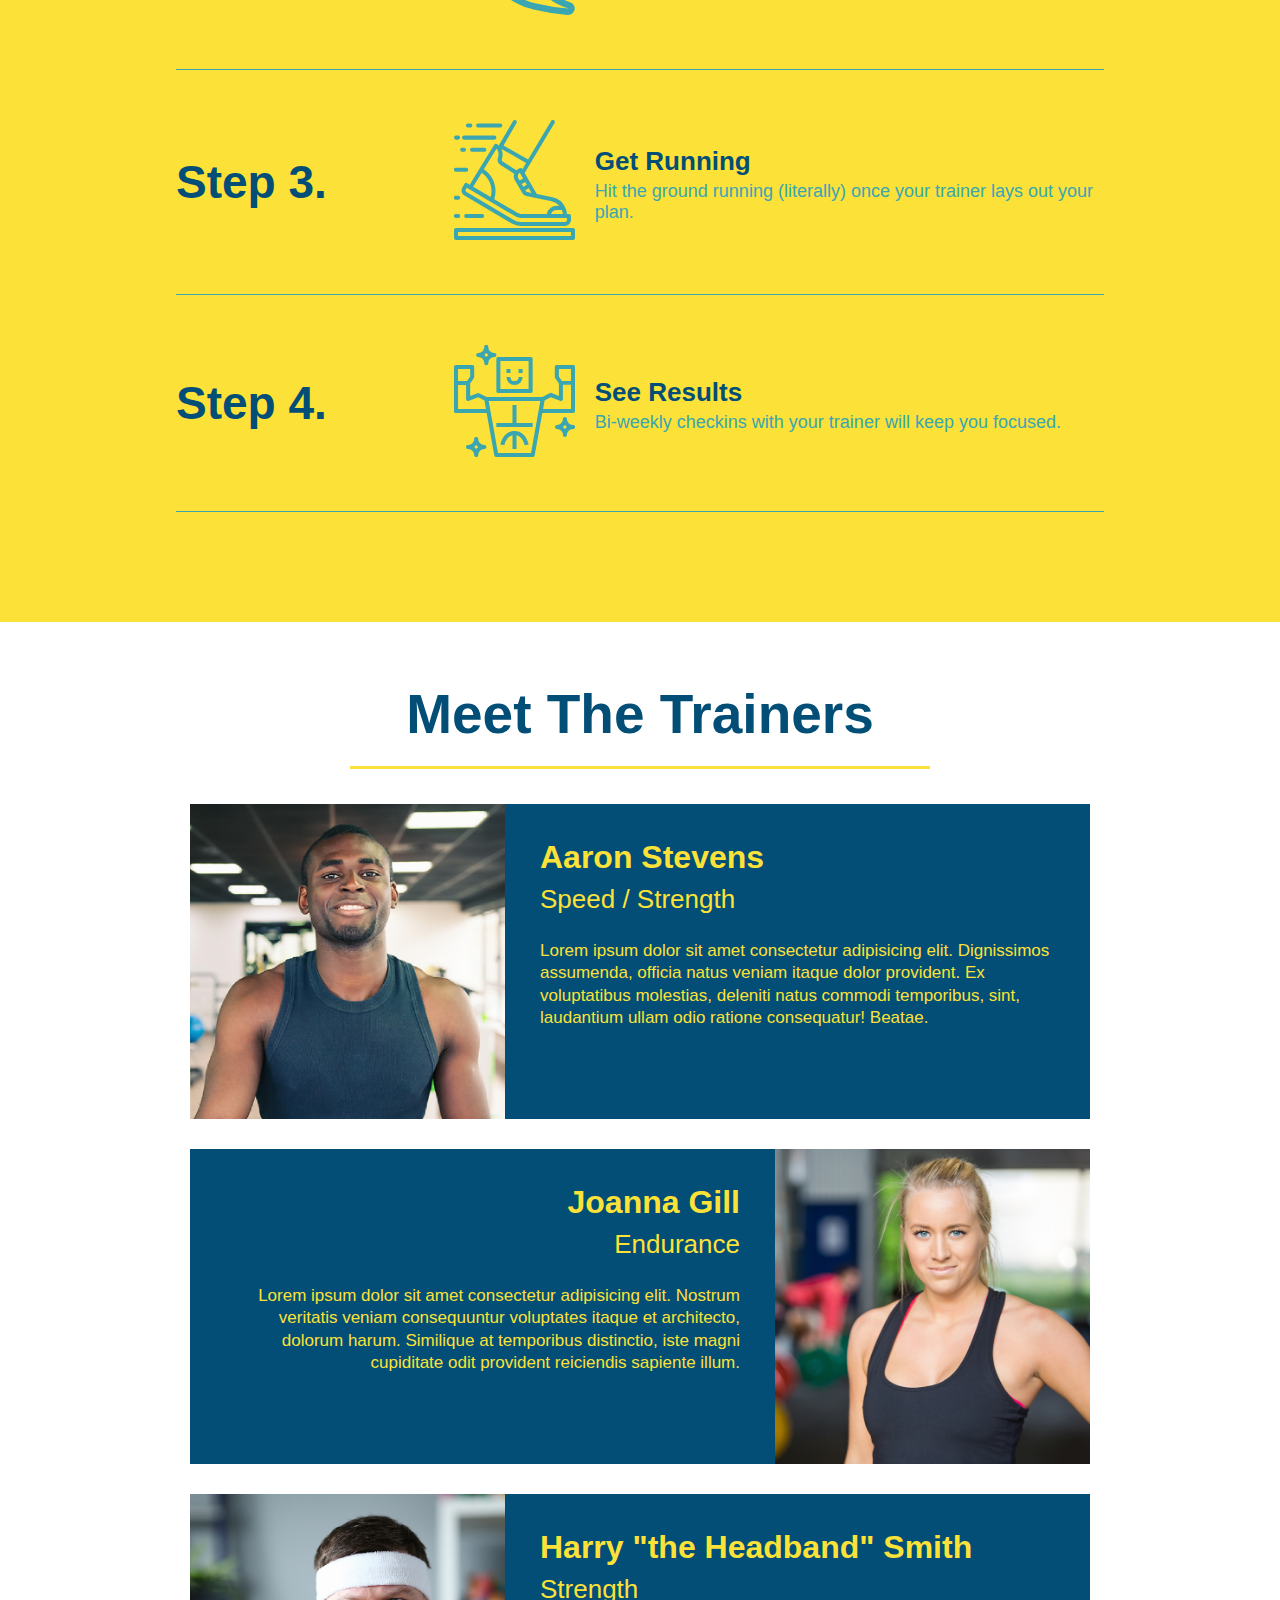
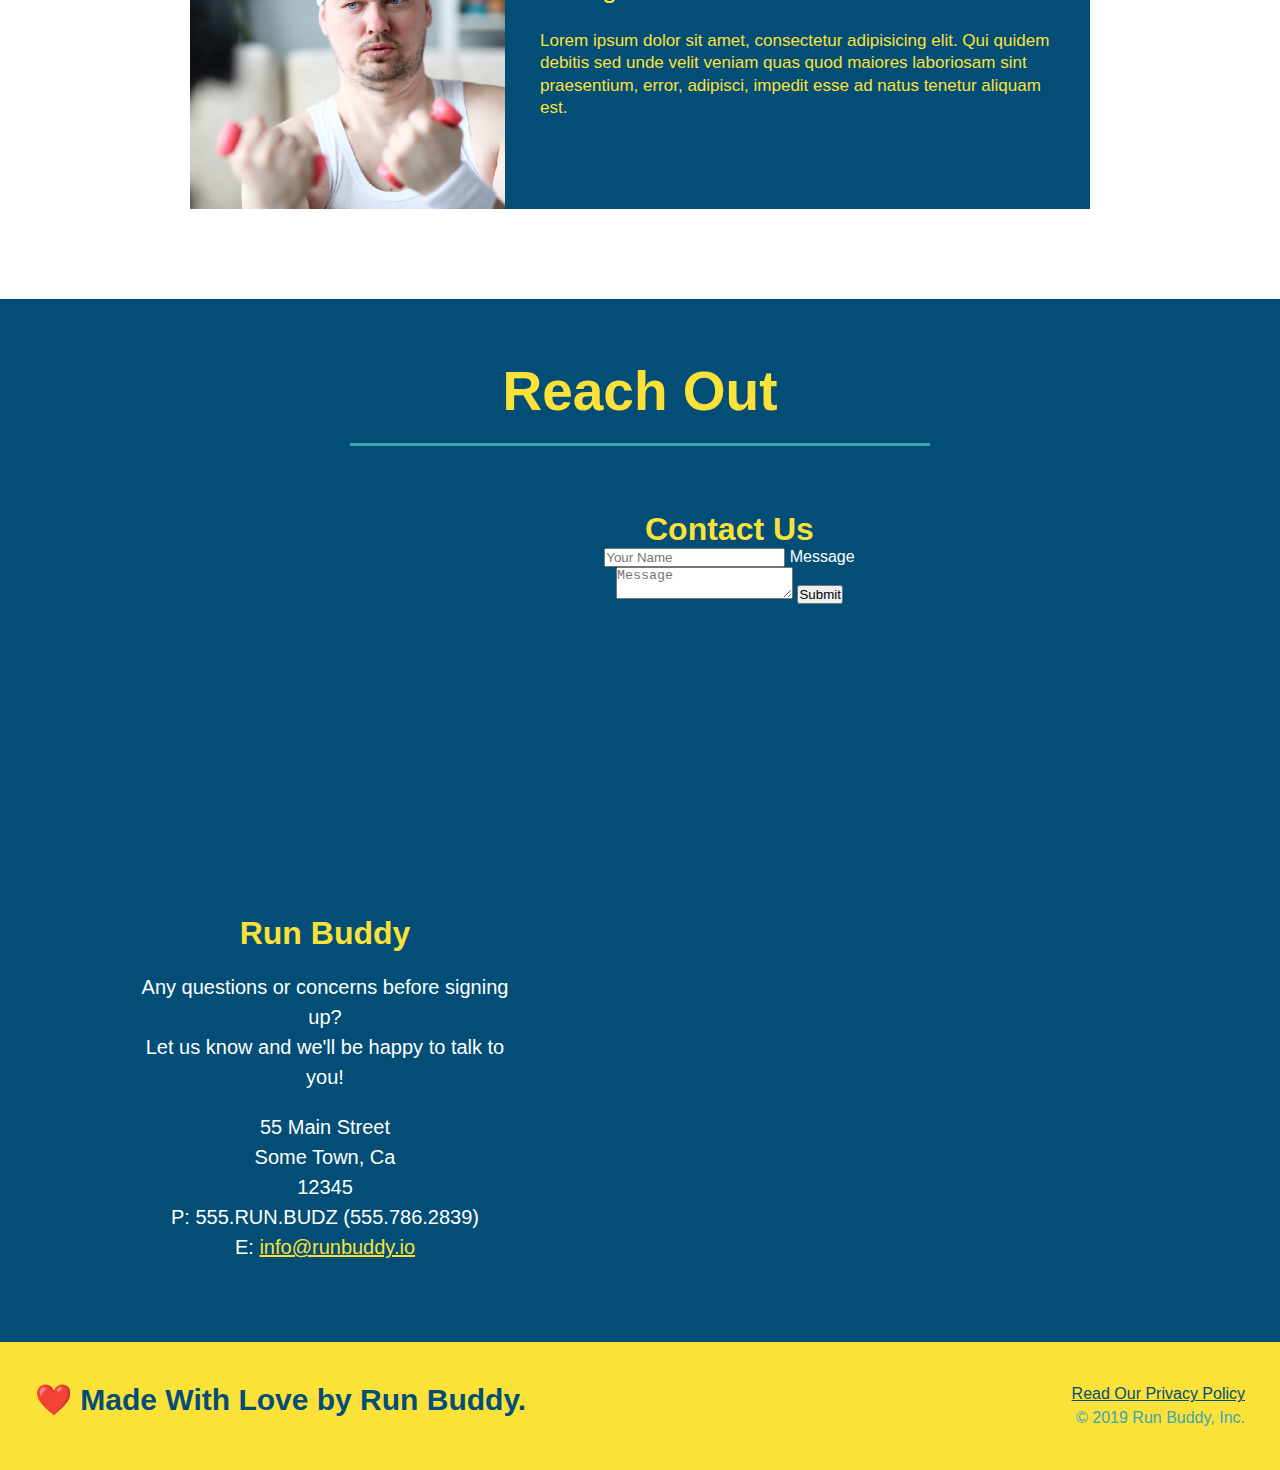
==== commit 2ec92de8: "add flexbox to the steps" ====
--- a/index.html
+++ b/index.html
@@ -90,47 +90,84 @@
     </section>
 
     <section id="what-we-do" class="intro">
-      <h2 class="section-title primary-border">What We Do</h2>
-      <p>
-        Lorem ipsum dolor, sit amet consectetur adipisicing elit. Ut illo animi
-        incidunt eaque dolore consequuntur minus non illum quo, quaerat, fugit
-        quisquam pariatur harum accusantium cumque neque iusto itaque deserunt!
-      </p>
+      <div class="flex-row">
+        <h2 class="section-title primary-border">What We Do</h2>
+      </div>
+      <div class="flex-row">
+        <p>
+          Lorem ipsum dolor, sit amet consectetur adipisicing elit. Ut illo
+          animi incidunt eaque dolore consequuntur minus non illum quo, quaerat,
+          fugit quisquam pariatur harum accusantium cumque neque iusto itaque
+          deserunt!
+        </p>
+      </div>
     </section>
 
     <section id="what-you-do" class="steps">
-      <h2 class="section-title secondary-border">What You Do</h2>
-
-      <div>
-        <img src="./assets/images/step-1.svg" alt="" />
-        <h3>Step 1: <span>Fill Out the Form Above.</span></h3>
-        <p>You're already here, so why not?</p>
-      </div>
-
-      <div>
-        <img src="./assets/images/step-2.svg" alt="" />
-        <h3>Step 2: <span>Consult with One of Our Trainers.</span></h3>
-        <p>Are you here to build muscle, lose weight, or just feel good?</p>
-      </div>
-
-      <div>
-        <img src="./assets/images/step-3.svg" alt="" />
-        <h3>Step 3: <span>Get Running.</span></h3>
-        <p>
-          Hit the ground running (literally) once your trainer lays out your
-          plan.
-        </p>
-      </div>
-
-      <div>
+      <div class="flex-row">
+        <h2 class="section-title secondary-border">What You Do</h2>
+      </div>
+
+      <div class="step">
+        <h3>Step 1.</h3>
+        <div class="step-info">
+          <div class="step-img">
+            <img src="./assets/images/step-1.svg" alt="" />
+          </div>
+          <div class="step-text">
+            <h4>Fill Out The Form Above</h4>
+            <p>You're already here, so why not?</p>
+          </div>
+        </div>
+      </div>
+
+      <div class="step">
+        <h3>Step 2.</h3>
+        <div class="step-info">
+          <div class="step-img">
+            <img src="./assets/images/step-2.svg" alt="" />
+          </div>
+          <div class="step-text">
+            <h4>Consult With One Of Our Trainers</h4>
+            <p>Are you here to build muscle, lose weight, or just feel good?</p>
+          </div>
+        </div>
+      </div>
+
+      <div class="step">
+        <h3>Step 3.</h3>
+        <div class="step-info">
+          <div class="step-img">
+            <img src="./assets/images/step-3.svg" alt="" />
+          </div>
+          <div class="step-text">
+            <h4>Get Running</h4>
+            <p>
+              Hit the ground running (literally) once your trainer lays out your
+              plan.
+            </p>
+          </div>
+        </div>
+      </div>
+
+      <div class="step">
+        <h3>Step 4.</h3>
+        <div class="step-info">
+        <div class="step-img">
         <img src="./assets/images/step-4.svg" alt="" />
-        <h3><span></span>Step 4: See Results.</h3>
+      </div>
+      <div class="step-text">
+        <h4>See Results</h4>
         <p>Bi-weekly checkins with your trainer will keep you focused.</p>
       </div>
+    </div>
+  </div>
     </section>
 
     <section id="your-trainers" class="trainers">
-      <h2 class="section-title primary-border">Meet The Trainers</h2>
+      <div class="flex-row">
+        <h2 class="section-title primary-border">Meet The Trainers</h2>
+      </div>
       <article class="trainer">
         <img
           src="./assets/images/trainer-1.jpg"
@@ -184,7 +221,9 @@
     </section>
 
     <section id="reach-out" class="contact">
-      <h2 class="section-title secondary-border">Reach Out</h2>
+      <div class="flex-row">
+        <h2 class="section-title secondary-border">Reach Out</h2>
+      </div>
       <div class="contact-info">
         <iframe
           src="https://www.google.com/maps/embed?pb=!1m18!1m12!1m3!1d3221.184927168235!2d-86.75081898537975!3d36.16205431106038!2m3!1f0!2f0!3f0!3m2!1i1024!2i768!4f13.1!3m3!1m2!1s0x8864662452b36c85%3A0x491c00cc06ef1c3d!2s1200%20Davidson%20St%2C%20Nashville%2C%20TN%2037213!5e0!3m2!1sen!2sus!4v1630419419428!5m2!1sen!2sus"
--- a/assets/css/style.css
+++ b/assets/css/style.css
@@ -14,14 +14,17 @@
 header {
   padding: 20px 35px;
   background-color: #39a6b2;
-}
+  display: flex;
+  justify-content: space-between;
+  flex-wrap: wrap;
+}
+
 
 header h1 {
   font-weight: bold;
   font-size: 36px;
   color: #fce138;
   margin: 0;
-  display: inline;
 }
 header a {
   text-decoration: none;
@@ -29,35 +32,41 @@
 }
 
 header nav {
-  float: right;
   margin: 7px 0;
 }
 
-header nav ul li {
-  display: inline;
+header nav ul {
+  display: flex;
+  flex-wrap: wrap;
+  justify-content: space-between;
+  align-items: center;
+  list-style: none;
 }
 
 header nav ul li a {
   margin: 0 30px;
   font-weight: lighter;
-  font-size: 22px;
+  font-size: 1.55vw;
 }
 
 footer {
   background: #fce138;
   width: 100%;
   padding: 40px 35px;
+  display: flex;
+  justify-content: space-between;
+  flex-wrap: wrap;
 }
 
 footer h2 {
-  display: inline;
+  
   color: #024e76;
   font-size: 30px;
   margin: 0;
 }
 
 footer div {
-  float: right;
+  
   line-height: 1.5;
   text-align: right;
 }
@@ -73,10 +82,11 @@
 /* Hero Style Start */
 .hero {
   background-image: url('../images/hero-bg.jpg');
-  height: 600px;
   background-size: cover;
   background-position: center;
-  position: relative;
+  display: flex;
+  justify-content: center;
+  flex-wrap: wrap;
 }
 /* Hero Style End */
 
@@ -84,11 +94,9 @@
   border: 3px solid #024e76;
   background-color: #fce138;
   padding: 20px;
-  width: 500px;
-  color: #024e76;
-  position: absolute;
-  bottom: 120px;
-  right: 140px;
+  color: #024e76;
+  width: 40%;
+  margin: 3.5%;
 }
 
 .hero-form h3 {
@@ -121,9 +129,21 @@
   font-size: 16px;
 }
 
-.intro {
-  text-align: center;
-}
+.hero-cta {
+  width: 35%;
+  text-align: right;
+  margin: 3.5%;
+  color: #fff;
+  font-size: 18px;
+  line-height: 1.3;
+}
+
+.hero-cta h2 {
+  font-style: italic;
+  font-size: 55px;
+  color: #fce138;
+}
+
 
 .intro p {
   line-height: 1.7;
@@ -131,44 +151,72 @@
   width: 80%;
   font-size: 20px;
   margin: 0 auto;
+  text-align: center;
 }
 
 .steps {
-  text-align: center;
   background: #fce138;
 }
 
-.steps div {
-  margin-bottom: 80px;
-}
-
-.steps img {
-  width: 15%;
-  margin: 10px 0;
-}
-
-.steps h3 {
+.step {
+  margin: 50px auto;
+  padding-bottom: 50px;
+  width: 80%;
+  border-bottom: 1px solid #39a6b2;
+  display: flex;
+  flex-wrap: wrap;
+  align-items: center;
+  justify-content: space-between;
+
+}
+
+.step h3 {
   color: #024e76;
   font-size: 46px;
-  margin-top: 10px;
-}
-
-.steps p {
+  flex: 1 30%;
+}
+
+.step-img {
+  flex: 1 12%;
+  margin-right: 20px;
+}
+
+.step-img img {
+  max-width: 100%;
+}
+
+.step-text {
+  flex: 12;
+}
+
+.step-info {
+  flex: 2 70%;
+  display: flex;
+  flex-wrap: wrap;
+  align-items: center;
+}
+
+.step-text p {
   color: #39a6b2;
-  font-size: 23px;
-}
-
-.steps span {
-  font-size: 38px;
-}
+  font-size: 18px;
+}
+
+.step-text h4 {
+  font-size: 26px;
+  line-height: 1.5;
+  color: #024e76;
+}
+
 
 .section-title {
   font-size: 55px;
   color: #024e76;
-  margin-bottom: 35px;
-  padding: 0 100px 20px 100px;
+  margin: 0 auto 35px auto;
+  padding-bottom: 20px;
   display: inline-block;
   border-bottom: 3px solid;
+  text-align: center;
+  width: 50%;
 }
 
 .primary-border {
@@ -179,9 +227,6 @@
   border-color: #39a6b2;
 }
 
-.trainers {
-    text-align: center;
-}
 
 .trainer {
     width: 900px;
@@ -228,7 +273,7 @@
 
 .contact {
   background-color: #024e76;
-  text-align: center;
+  
 }
 
 .contact h2 {
@@ -263,4 +308,8 @@
 
 .contact-info a {
   color: #fce138;
+}
+
+.flex-row {
+  display: flex;
 }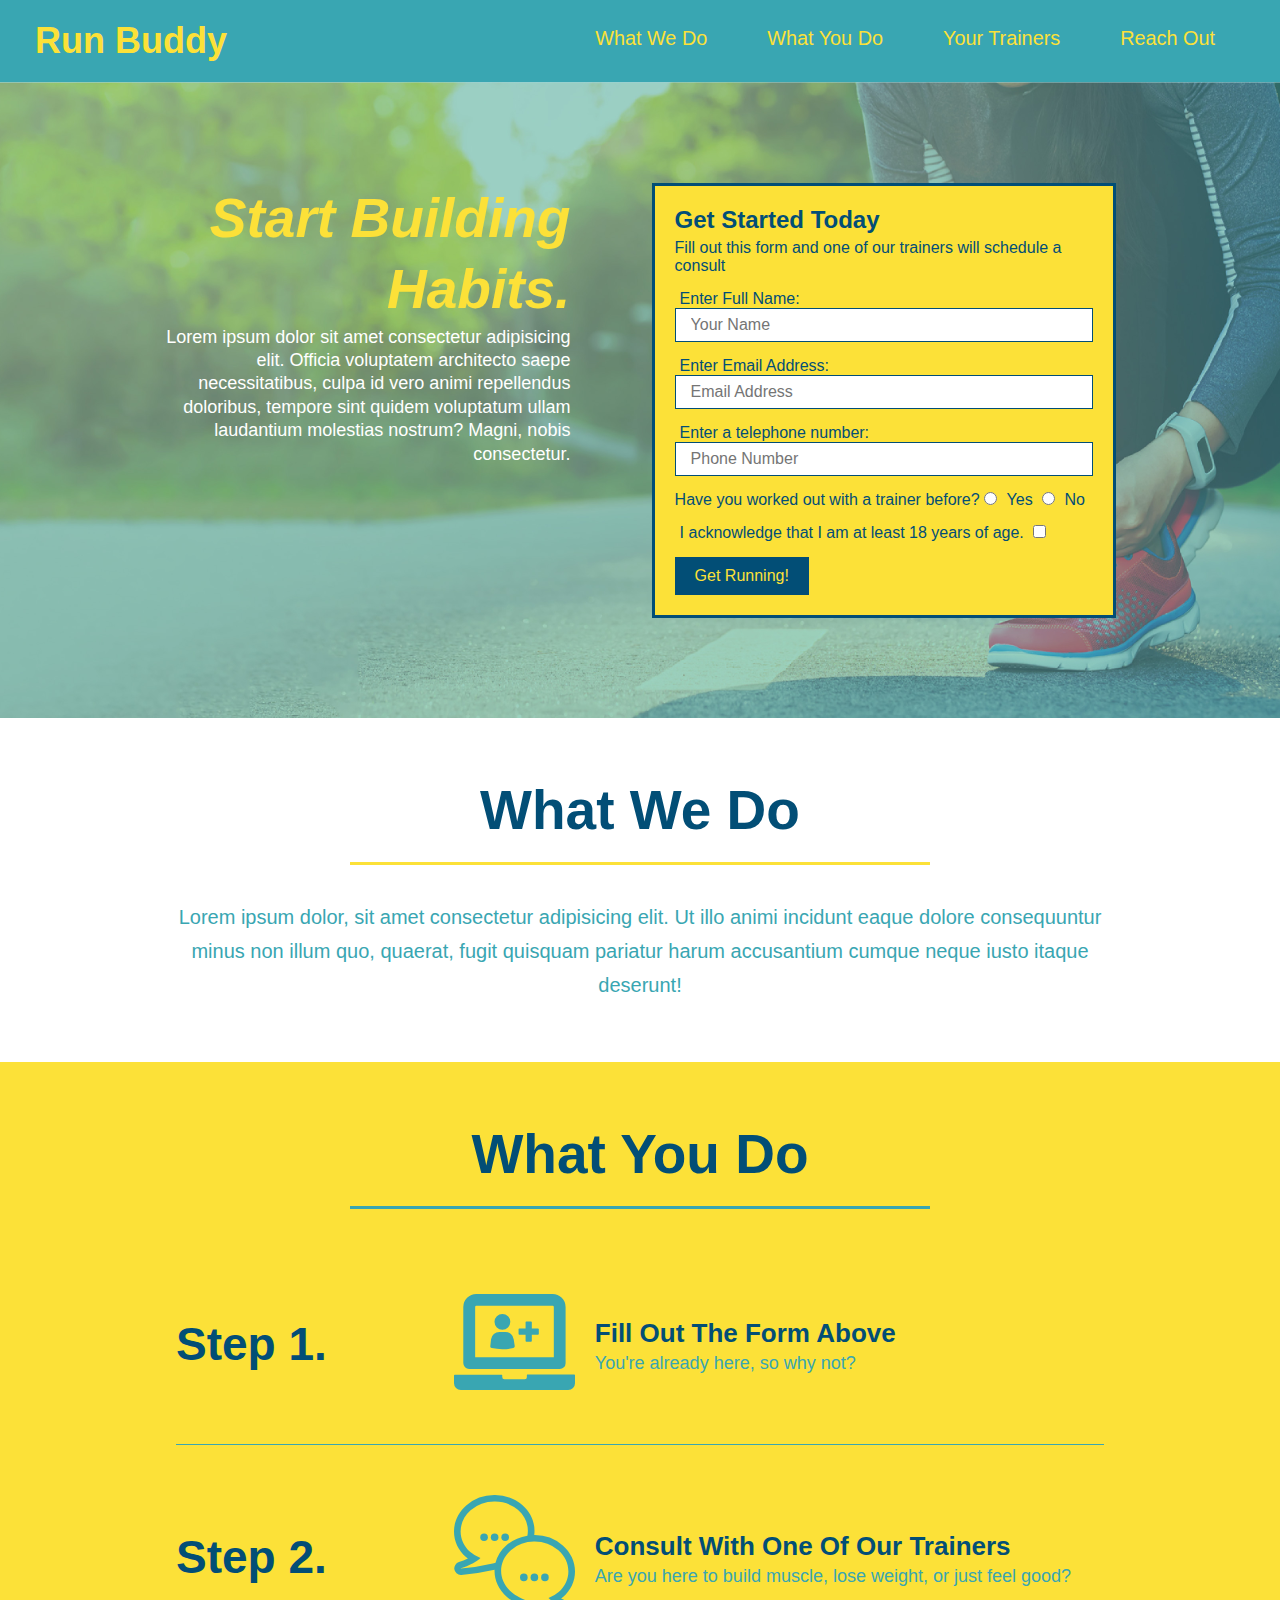
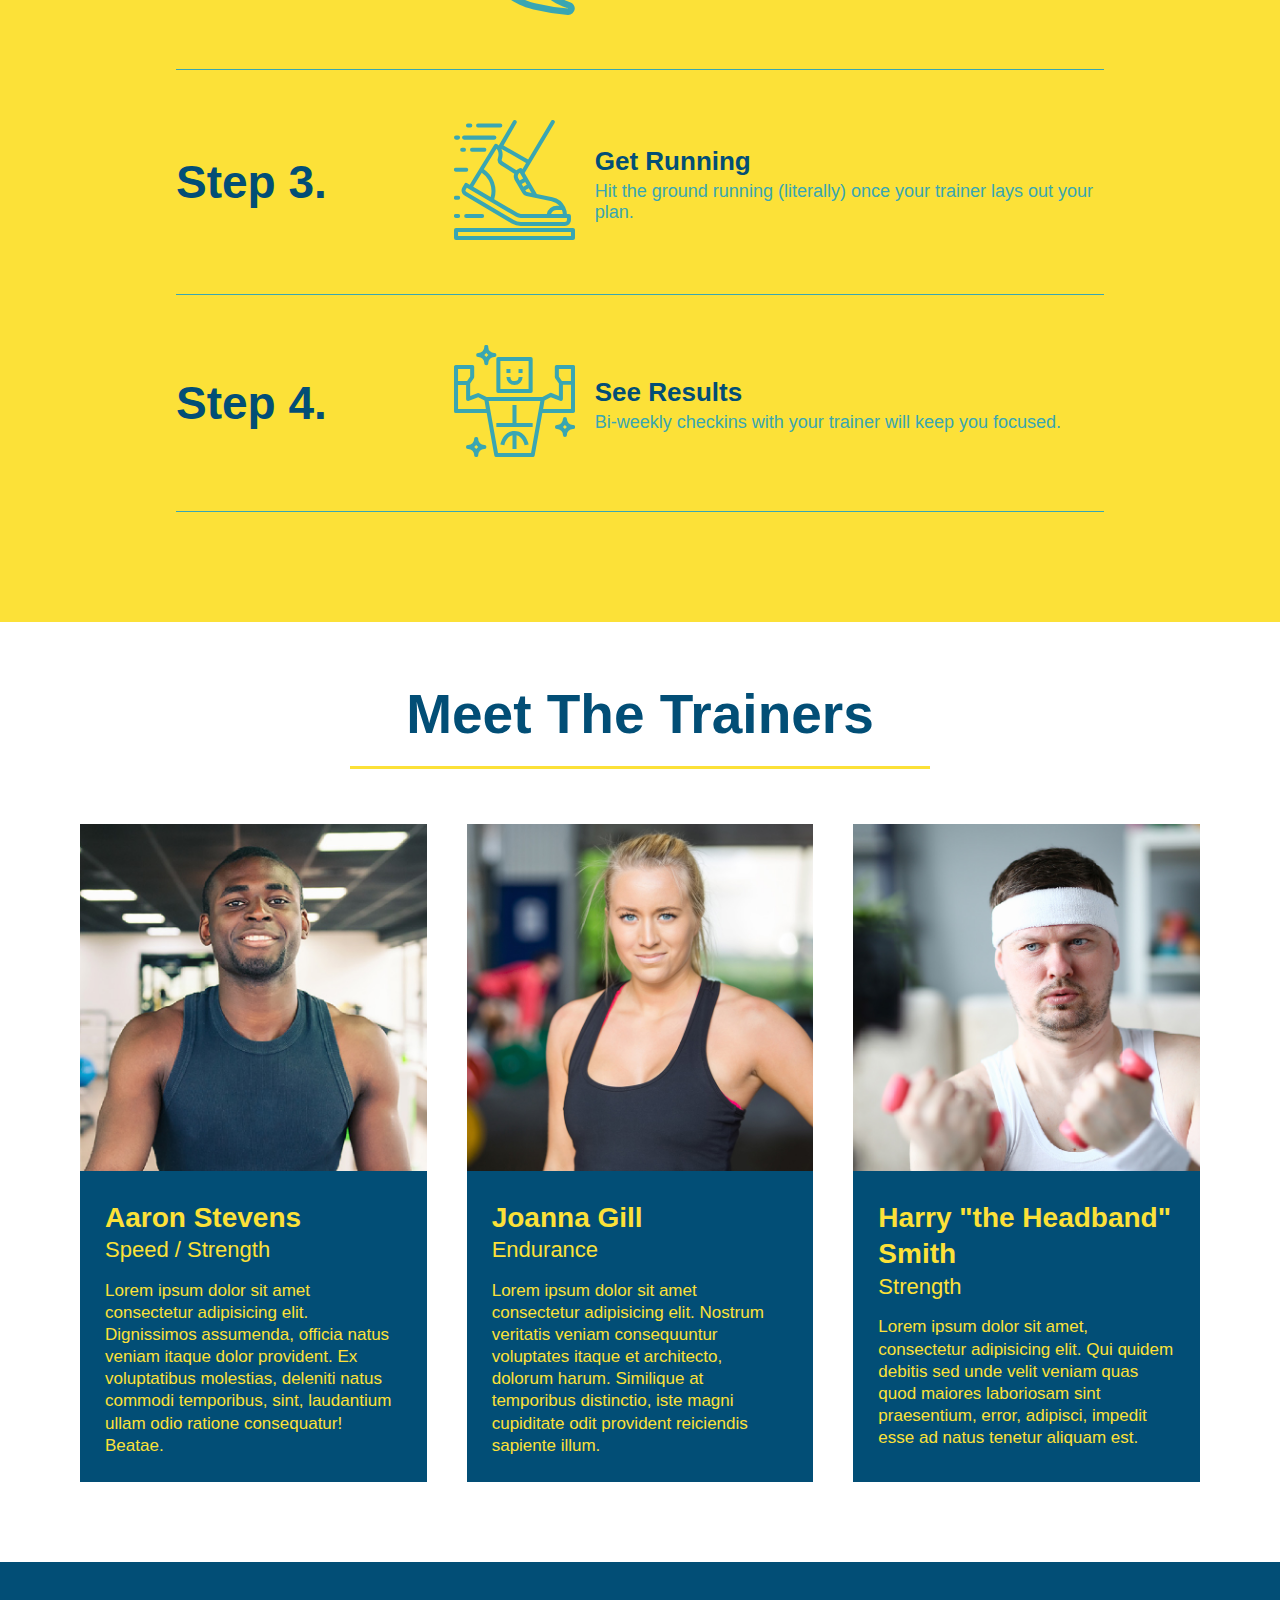
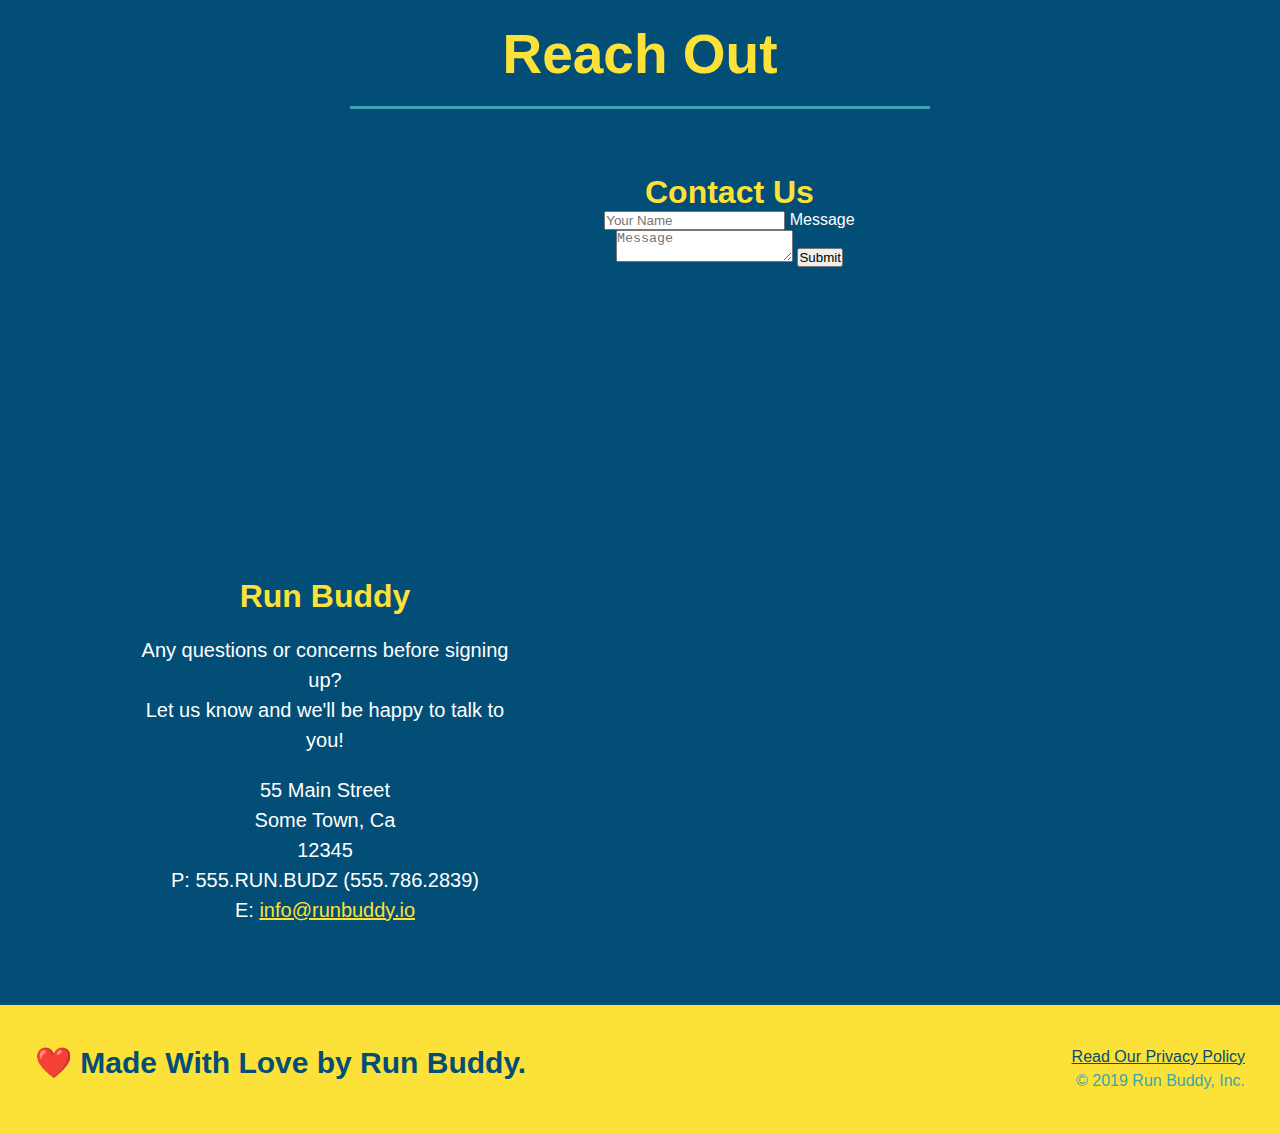
==== commit 1b37d917: "add flexbox to the trainers" ====
--- a/index.html
+++ b/index.html
@@ -153,29 +153,30 @@
       <div class="step">
         <h3>Step 4.</h3>
         <div class="step-info">
-        <div class="step-img">
-        <img src="./assets/images/step-4.svg" alt="" />
-      </div>
-      <div class="step-text">
-        <h4>See Results</h4>
-        <p>Bi-weekly checkins with your trainer will keep you focused.</p>
-      </div>
-    </div>
-  </div>
-    </section>
-
-    <section id="your-trainers" class="trainers">
+          <div class="step-img">
+            <img src="./assets/images/step-4.svg" alt="" />
+          </div>
+          <div class="step-text">
+            <h4>See Results</h4>
+            <p>Bi-weekly checkins with your trainer will keep you focused.</p>
+          </div>
+        </div>
+      </div>
+    </section>
+
+    <section id="your-trainers">
       <div class="flex-row">
         <h2 class="section-title primary-border">Meet The Trainers</h2>
       </div>
+      <div class="trainers">
       <article class="trainer">
         <img
           src="./assets/images/trainer-1.jpg"
           alt="Arron Stephens in his workout clothes, ready to pump iron"
         />
-        <div class="trainer-bio text-left">
-          <h3>Aaron Stevens</h3>
-          <h4>Speed / Strength</h4>
+        <div class="trainer-bio">
+          <h3 class="trainer-name">Aaron Stevens</h3>
+          <h4 class="trainer-role">Speed / Strength</h4>
           <p>
             Lorem ipsum dolor sit amet consectetur adipisicing elit. Dignissimos
             assumenda, officia natus veniam itaque dolor provident. Ex
@@ -186,9 +187,13 @@
       </article>
 
       <article class="trainer">
-        <div class="trainer-bio text-right">
-          <h3>Joanna Gill</h3>
-          <h4>Endurance</h4>
+        <img
+          src="./assets/images/trainer-2.jpg"
+          alt="Joanna Gill cooling off after a workout"
+        />
+        <div class="trainer-bio">
+          <h3 class="trainer-name">Joanna Gill</h3>
+          <h4 class="trainer-role">Endurance</h4>
           <p>
             Lorem ipsum dolor sit amet consectetur adipisicing elit. Nostrum
             veritatis veniam consequuntur voluptates itaque et architecto,
@@ -196,10 +201,7 @@
             cupiditate odit provident reiciendis sapiente illum.
           </p>
         </div>
-        <img
-          src="./assets/images/trainer-2.jpg"
-          alt="Joanna Gill cooling off after a workout"
-        />
+        
       </article>
 
       <article class="trainer">
@@ -207,9 +209,9 @@
           src="./assets/images/trainer-3.jpg"
           alt="Harry Smith wearing a headband and lifting comically small pink weights"
         />
-        <div class="trainer-bio text-left">
-          <h3>Harry "the Headband" Smith</h3>
-          <h4>Strength</h4>
+        <div class="trainer-bio">
+          <h3 class="trainer-name">Harry "the Headband" Smith</h3>
+          <h4 class="trainer-role">Strength</h4>
           <p>
             Lorem ipsum dolor sit amet, consectetur adipisicing elit. Qui quidem
             debitis sed unde velit veniam quas quod maiores laboriosam sint
@@ -218,6 +220,7 @@
           </p>
         </div>
       </article>
+    </div>
     </section>
 
     <section id="reach-out" class="contact">
--- a/assets/css/style.css
+++ b/assets/css/style.css
@@ -227,24 +227,30 @@
   border-color: #39a6b2;
 }
 
+.trainers {
+  width: 100%;
+  margin: 0 auto;
+  display: flex;
+  flex-wrap: wrap;
+  justify-content: space-around;
+}
+
 
 .trainer {
-    width: 900px;
-    margin: 0 auto 30px auto;
+    margin: 20px;
     background: #024e76;
     color: #fce138;
-    overflow: auto;
+    flex: 1;
 }
 
 .trainer img {
-    width: 35%;
-    float: left;
+    width: 100%;
+
 }
 
 .trainer-bio {
-    padding: 35px;
-    float: left;
-    width: 65%;
+    padding: 25px;
+    line-height: 1.3;
 }
 
 .text-left {
@@ -256,19 +262,18 @@
 }
 
 .trainer-bio h3 {
-    font-size: 32px;
-    margin-bottom: 8px;
+    font-size: 28px;
 }
 
 .trainer-bio h4 {
     font-weight: lighter;
-    font-size: 26px;
-    margin-bottom: 25px;
+    font-size: 22px;
+    margin-bottom: 15px;
 }
 
 .trainer-bio p {
     font-size: 17px;
-    line-height: 1.3;
+    
 }
 
 .contact {
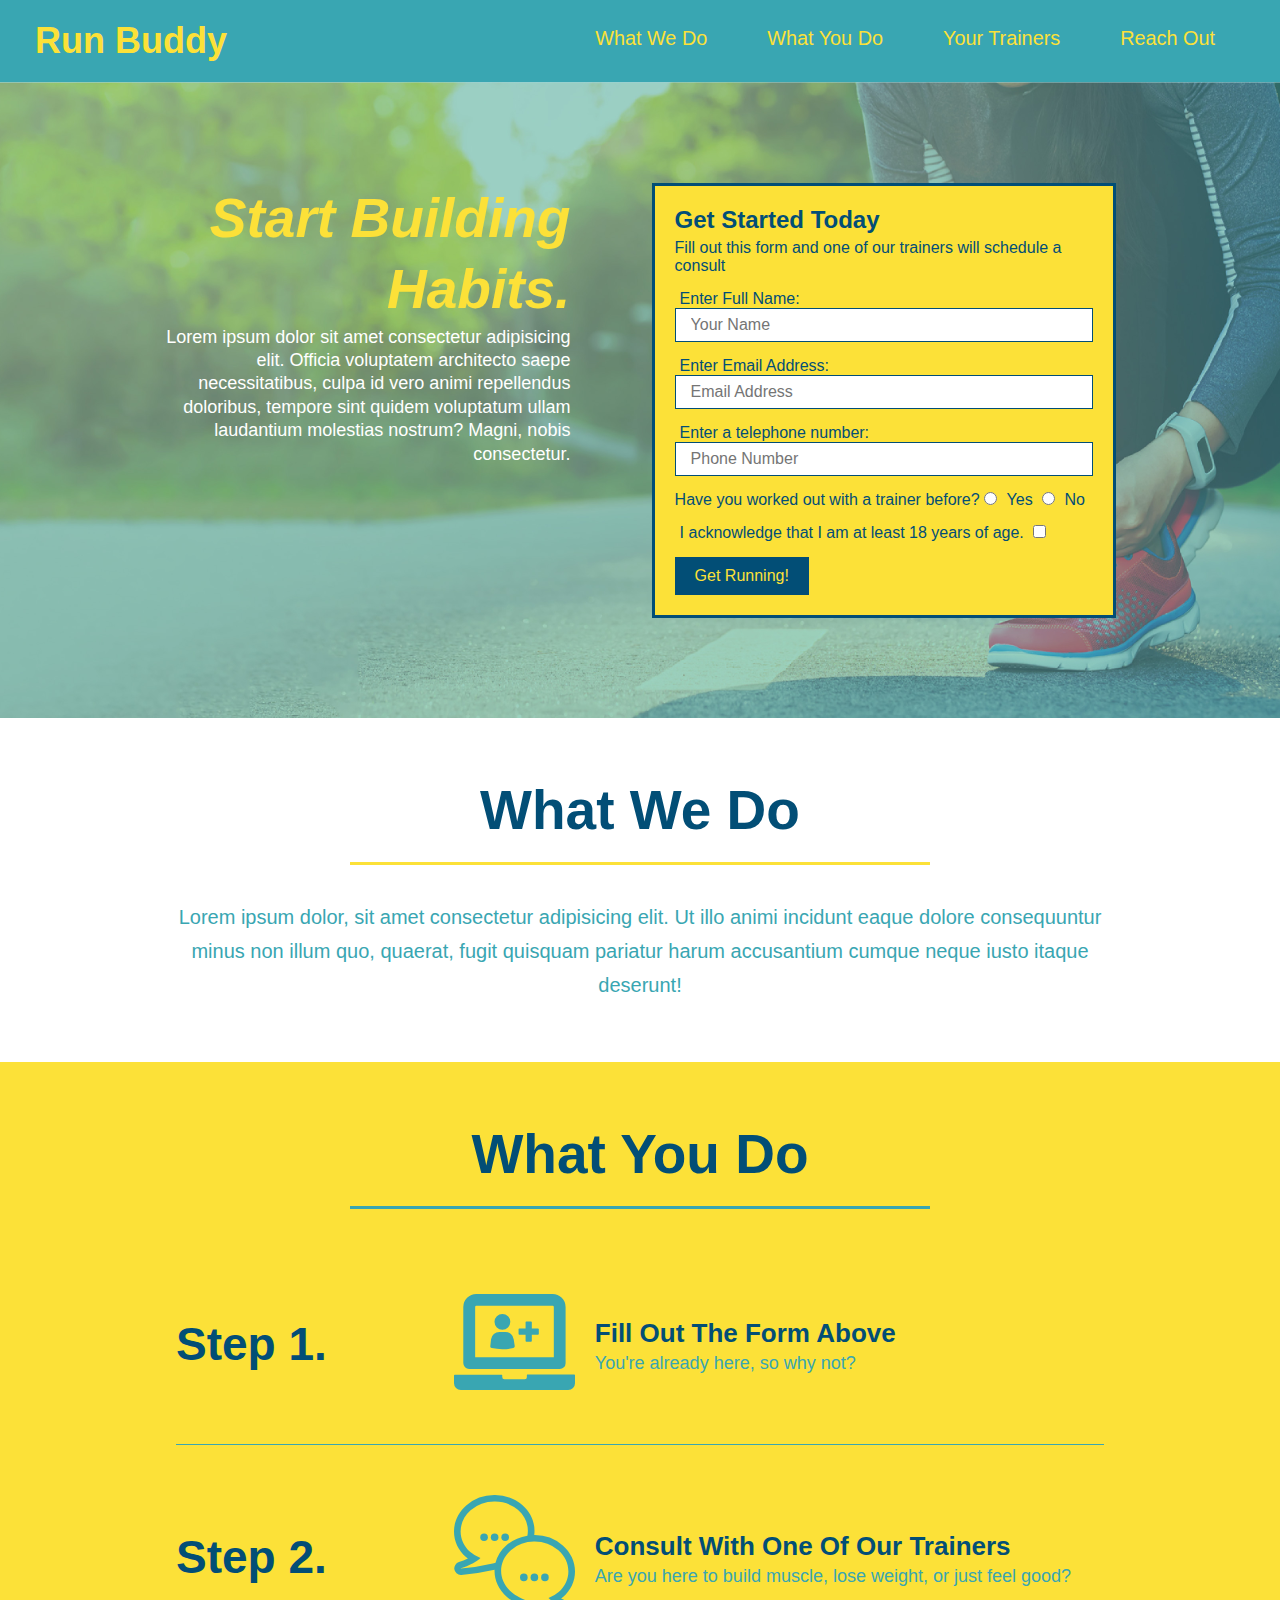
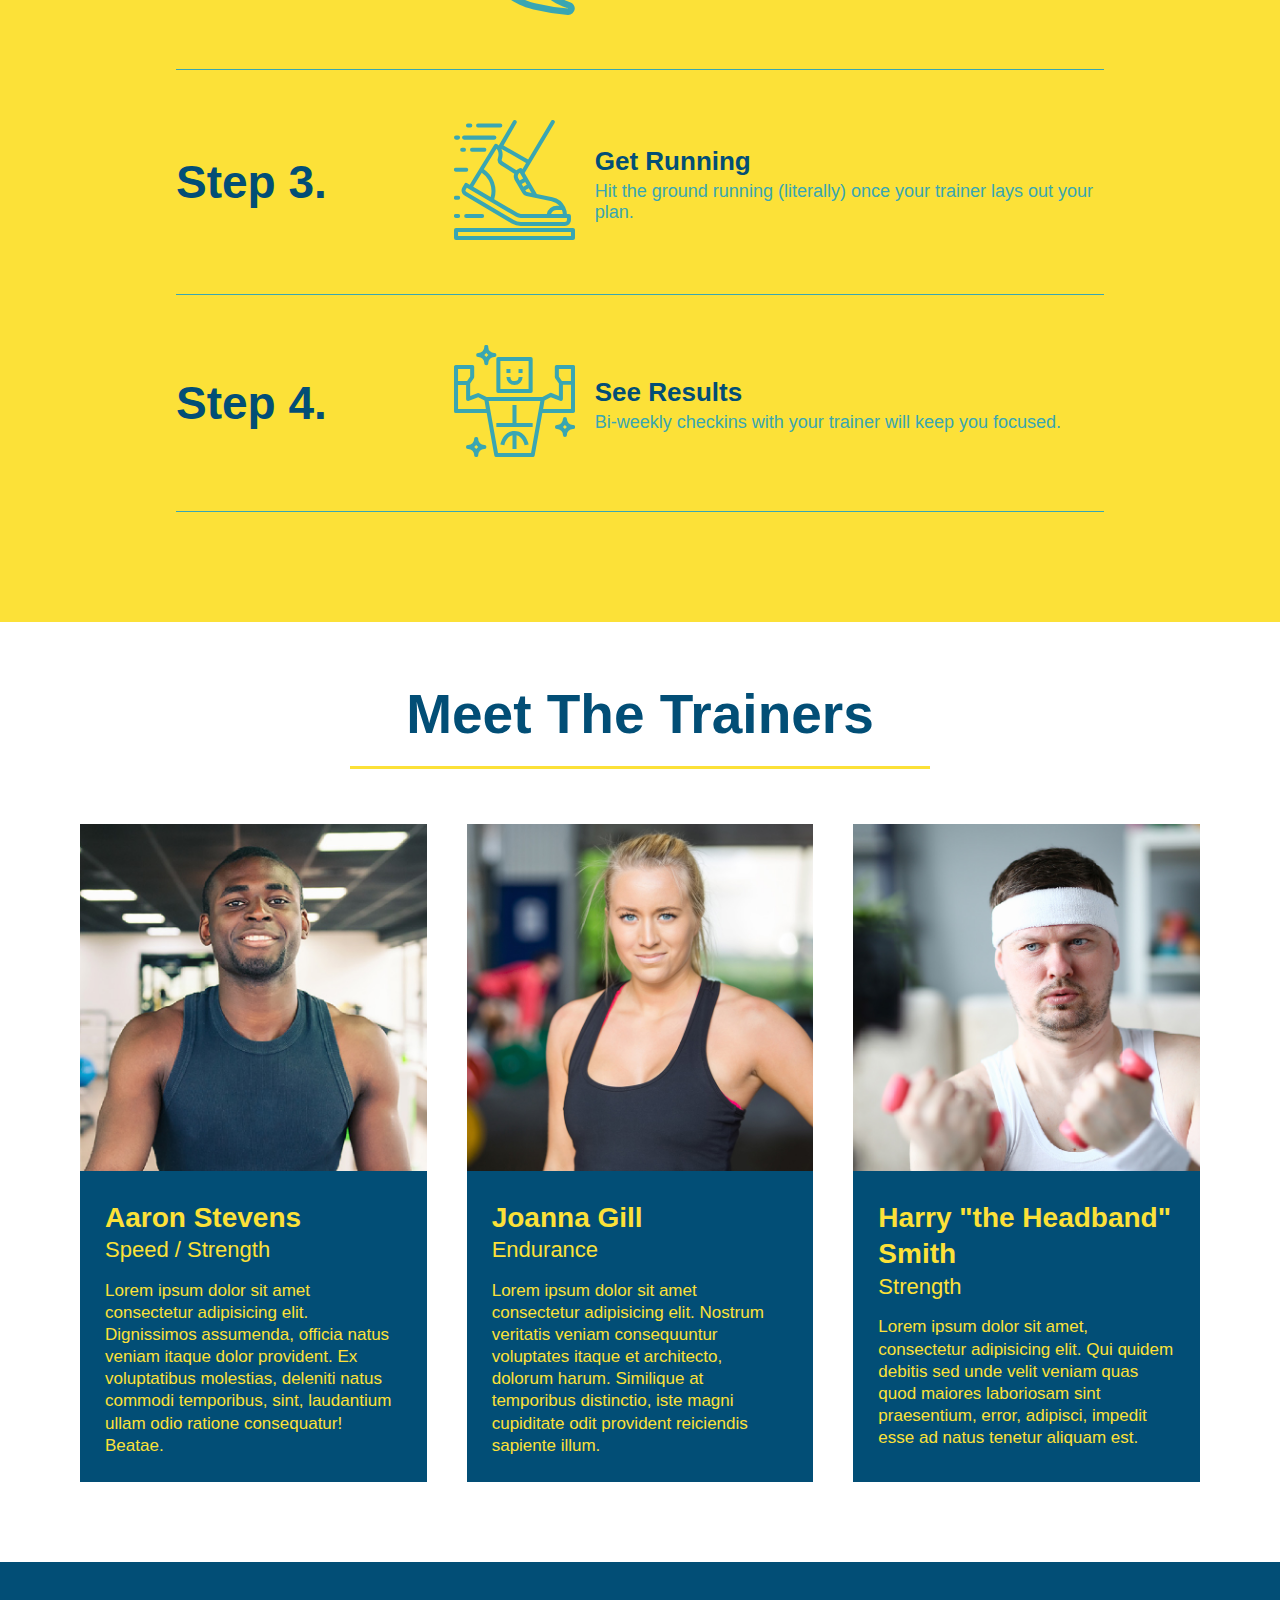
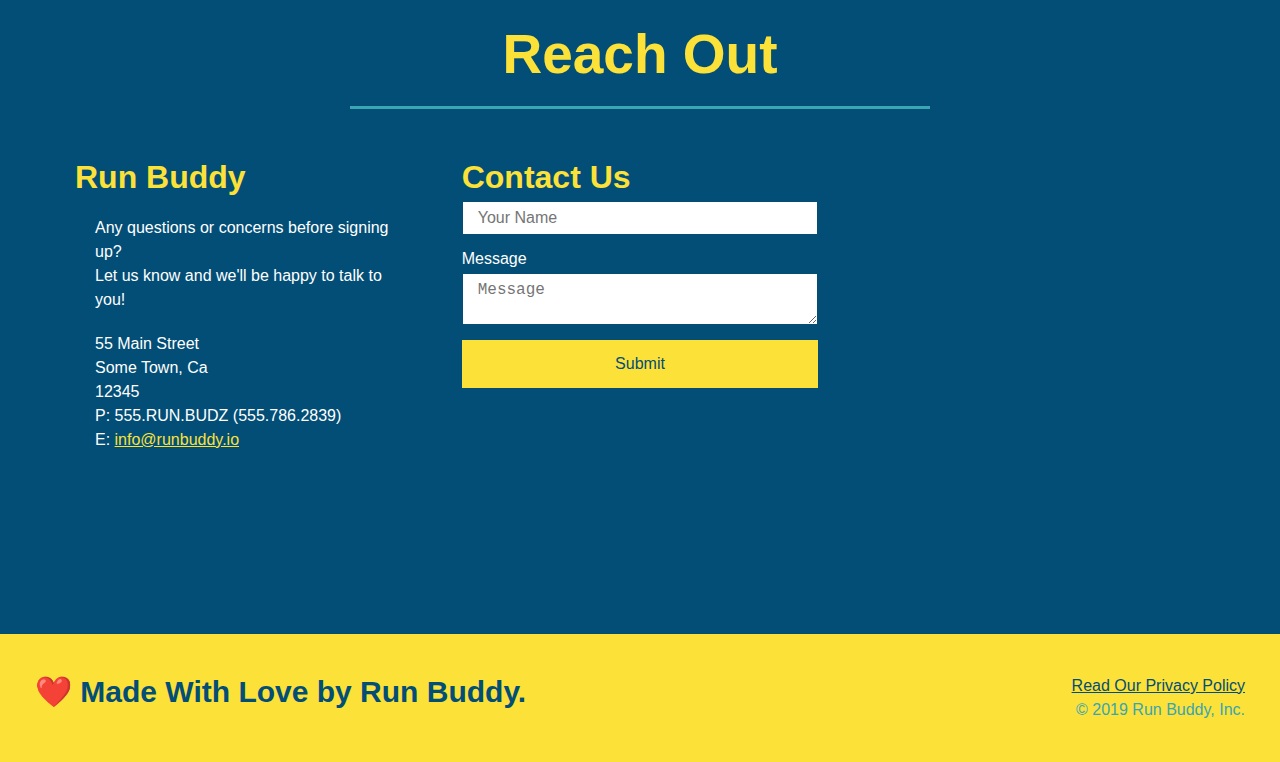
==== commit b6dc0f69: "updated reach out section" ====
--- a/index.html
+++ b/index.html
@@ -169,58 +169,58 @@
         <h2 class="section-title primary-border">Meet The Trainers</h2>
       </div>
       <div class="trainers">
-      <article class="trainer">
-        <img
-          src="./assets/images/trainer-1.jpg"
-          alt="Arron Stephens in his workout clothes, ready to pump iron"
-        />
-        <div class="trainer-bio">
-          <h3 class="trainer-name">Aaron Stevens</h3>
-          <h4 class="trainer-role">Speed / Strength</h4>
-          <p>
-            Lorem ipsum dolor sit amet consectetur adipisicing elit. Dignissimos
-            assumenda, officia natus veniam itaque dolor provident. Ex
-            voluptatibus molestias, deleniti natus commodi temporibus, sint,
-            laudantium ullam odio ratione consequatur! Beatae.
-          </p>
-        </div>
-      </article>
-
-      <article class="trainer">
-        <img
-          src="./assets/images/trainer-2.jpg"
-          alt="Joanna Gill cooling off after a workout"
-        />
-        <div class="trainer-bio">
-          <h3 class="trainer-name">Joanna Gill</h3>
-          <h4 class="trainer-role">Endurance</h4>
-          <p>
-            Lorem ipsum dolor sit amet consectetur adipisicing elit. Nostrum
-            veritatis veniam consequuntur voluptates itaque et architecto,
-            dolorum harum. Similique at temporibus distinctio, iste magni
-            cupiditate odit provident reiciendis sapiente illum.
-          </p>
-        </div>
-        
-      </article>
-
-      <article class="trainer">
-        <img
-          src="./assets/images/trainer-3.jpg"
-          alt="Harry Smith wearing a headband and lifting comically small pink weights"
-        />
-        <div class="trainer-bio">
-          <h3 class="trainer-name">Harry "the Headband" Smith</h3>
-          <h4 class="trainer-role">Strength</h4>
-          <p>
-            Lorem ipsum dolor sit amet, consectetur adipisicing elit. Qui quidem
-            debitis sed unde velit veniam quas quod maiores laboriosam sint
-            praesentium, error, adipisci, impedit esse ad natus tenetur aliquam
-            est.
-          </p>
-        </div>
-      </article>
-    </div>
+        <article class="trainer">
+          <img
+            src="./assets/images/trainer-1.jpg"
+            alt="Arron Stephens in his workout clothes, ready to pump iron"
+          />
+          <div class="trainer-bio">
+            <h3 class="trainer-name">Aaron Stevens</h3>
+            <h4 class="trainer-role">Speed / Strength</h4>
+            <p>
+              Lorem ipsum dolor sit amet consectetur adipisicing elit.
+              Dignissimos assumenda, officia natus veniam itaque dolor
+              provident. Ex voluptatibus molestias, deleniti natus commodi
+              temporibus, sint, laudantium ullam odio ratione consequatur!
+              Beatae.
+            </p>
+          </div>
+        </article>
+
+        <article class="trainer">
+          <img
+            src="./assets/images/trainer-2.jpg"
+            alt="Joanna Gill cooling off after a workout"
+          />
+          <div class="trainer-bio">
+            <h3 class="trainer-name">Joanna Gill</h3>
+            <h4 class="trainer-role">Endurance</h4>
+            <p>
+              Lorem ipsum dolor sit amet consectetur adipisicing elit. Nostrum
+              veritatis veniam consequuntur voluptates itaque et architecto,
+              dolorum harum. Similique at temporibus distinctio, iste magni
+              cupiditate odit provident reiciendis sapiente illum.
+            </p>
+          </div>
+        </article>
+
+        <article class="trainer">
+          <img
+            src="./assets/images/trainer-3.jpg"
+            alt="Harry Smith wearing a headband and lifting comically small pink weights"
+          />
+          <div class="trainer-bio">
+            <h3 class="trainer-name">Harry "the Headband" Smith</h3>
+            <h4 class="trainer-role">Strength</h4>
+            <p>
+              Lorem ipsum dolor sit amet, consectetur adipisicing elit. Qui
+              quidem debitis sed unde velit veniam quas quod maiores laboriosam
+              sint praesentium, error, adipisci, impedit esse ad natus tenetur
+              aliquam est.
+            </p>
+          </div>
+        </article>
+      </div>
     </section>
 
     <section id="reach-out" class="contact">
@@ -228,40 +228,44 @@
         <h2 class="section-title secondary-border">Reach Out</h2>
       </div>
       <div class="contact-info">
+      <div>
+        <h3>Run Buddy</h3>
+        <p>
+          Any questions or concerns before signing up?
+          <br />
+          Let us know and we'll be happy to talk to you!
+        </p>
+
+        <address>
+          55 Main Street <br />
+          Some Town, Ca <br />
+          12345<br />
+          P: 555.RUN.BUDZ (555.786.2839)<br />
+          E: <a href="mailto:info@runbuddy.io">info@runbuddy.io</a>
+        </address>
+
+      </div>
+
+      <div class="contact-form">
+        <h3>Contact Us</h3>
+        <form>
+          <label for="contact-name"></label>
+          <input type="text" id="contact-name" placeholder="Your Name" />
+
+          <label for="contact-message">Message</label>
+          <textarea id="contact-message" placeholder="Message"></textarea>
+
+          <button type="submit">Submit</button>
+        </form>
+      </div>
+      
         <iframe
           src="https://www.google.com/maps/embed?pb=!1m18!1m12!1m3!1d3221.184927168235!2d-86.75081898537975!3d36.16205431106038!2m3!1f0!2f0!3f0!3m2!1i1024!2i768!4f13.1!3m3!1m2!1s0x8864662452b36c85%3A0x491c00cc06ef1c3d!2s1200%20Davidson%20St%2C%20Nashville%2C%20TN%2037213!5e0!3m2!1sen!2sus!4v1630419419428!5m2!1sen!2sus"
           style="border: 0"
           allowfullscreen=""
           loading="lazy"
         ></iframe>
-
-        <div class="contact-form">
-          <h3>Contact Us</h3>
-          <form>
-            <label for="contact-name"></label>
-            <input type="text" id="contact-name" placeholder="Your Name" />
-
-            <label for="contact-message">Message</label>
-            <textarea id="contact-message" placeholder="Message"></textarea>
-
-            <button type="submit">Submit</button>
-          </form>
-        </div>
-        <div>
-          <h3>Run Buddy</h3>
-          <p>
-            Any questions or concerns before signing up?
-            <br />
-            Let us know and we'll be happy to talk to you!
-          </p>
-          <address>
-            55 Main Street <br />
-            Some Town, Ca <br />
-            12345<br />
-            P: 555.RUN.BUDZ (555.786.2839)<br />
-            E: <a href="mailto:info@runbuddy.io">info@runbuddy.io</a>
-          </address>
-        </div>
+        
       </div>
     </section>
 
--- a/assets/css/style.css
+++ b/assets/css/style.css
@@ -285,17 +285,22 @@
   color: #fce138;
 }
 
+.contact-info {
+  display: flex;
+  justify-content: space-between;
+  flex-wrap: wrap;
+}
+
+.contact-info > * {
+  flex: 1;
+  margin: 15px;
+}
+
 .contact-info iframe {
-  width: 400px;
   height: 400px;
 }
 
 .contact-info div {
-  width: 410px;
-  display: inline-block;
-  vertical-align: top;
-  text-align: center;
-  margin: 30px 0 0 60px;
   color: white;
 }
 
@@ -307,10 +312,31 @@
 .contact-info p, .contact-info address {
   margin: 20px;
   line-height: 1.5;
-  font-size: 20px;
+  font-size: 16px;
   font-style: normal;
 }
 
+.contact-form input, .contact-form textarea {
+  border: 1px solid #024e76;
+  display: block;
+  padding: 7px 15px;
+  font-size: 16px;
+  color: #024e76;
+  width: 100%;
+  margin-bottom: 15px;
+  margin-top: 5px;
+}
+
+.contact-form button {
+  width: 100%;
+  border: none;
+  background: #fce138;
+  color: #024e76;
+  text-align: center;
+  padding: 15px 0;
+  font-size: 16px;
+}
+
 .contact-info a {
   color: #fce138;
 }
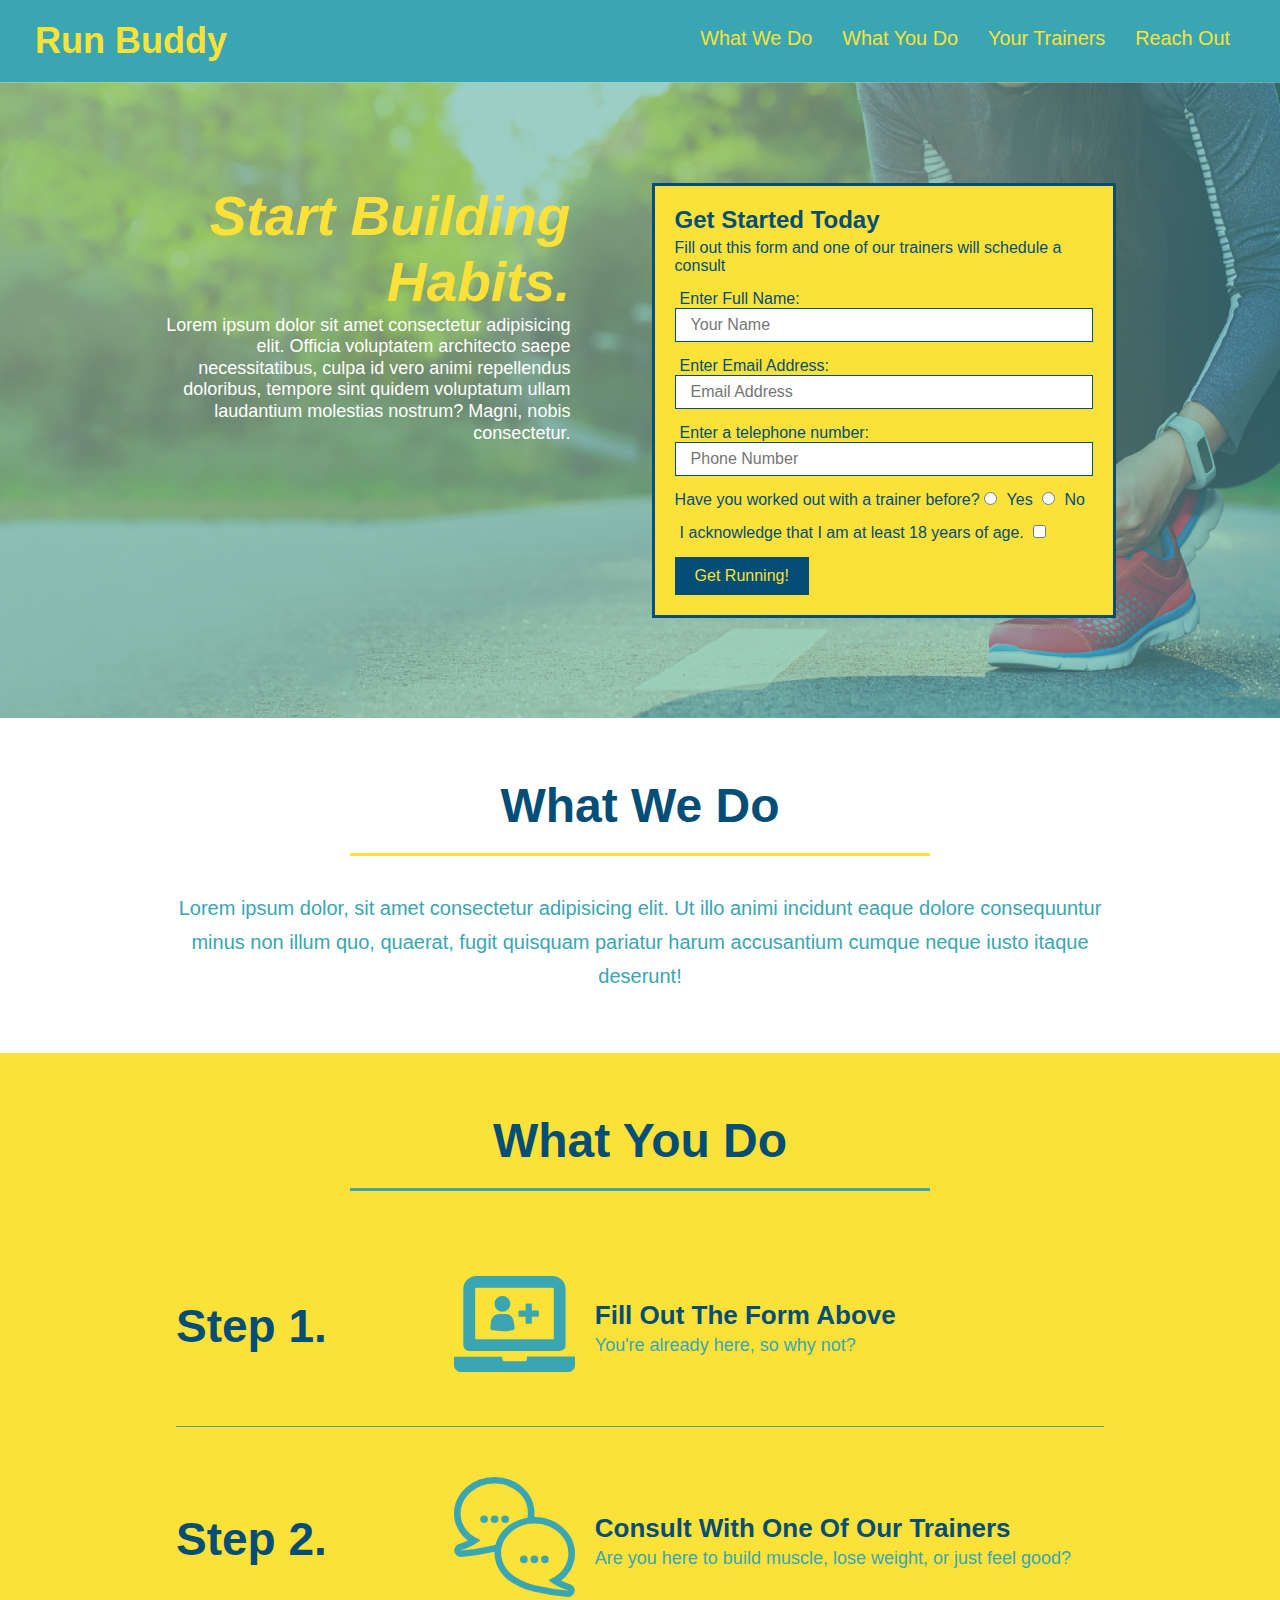
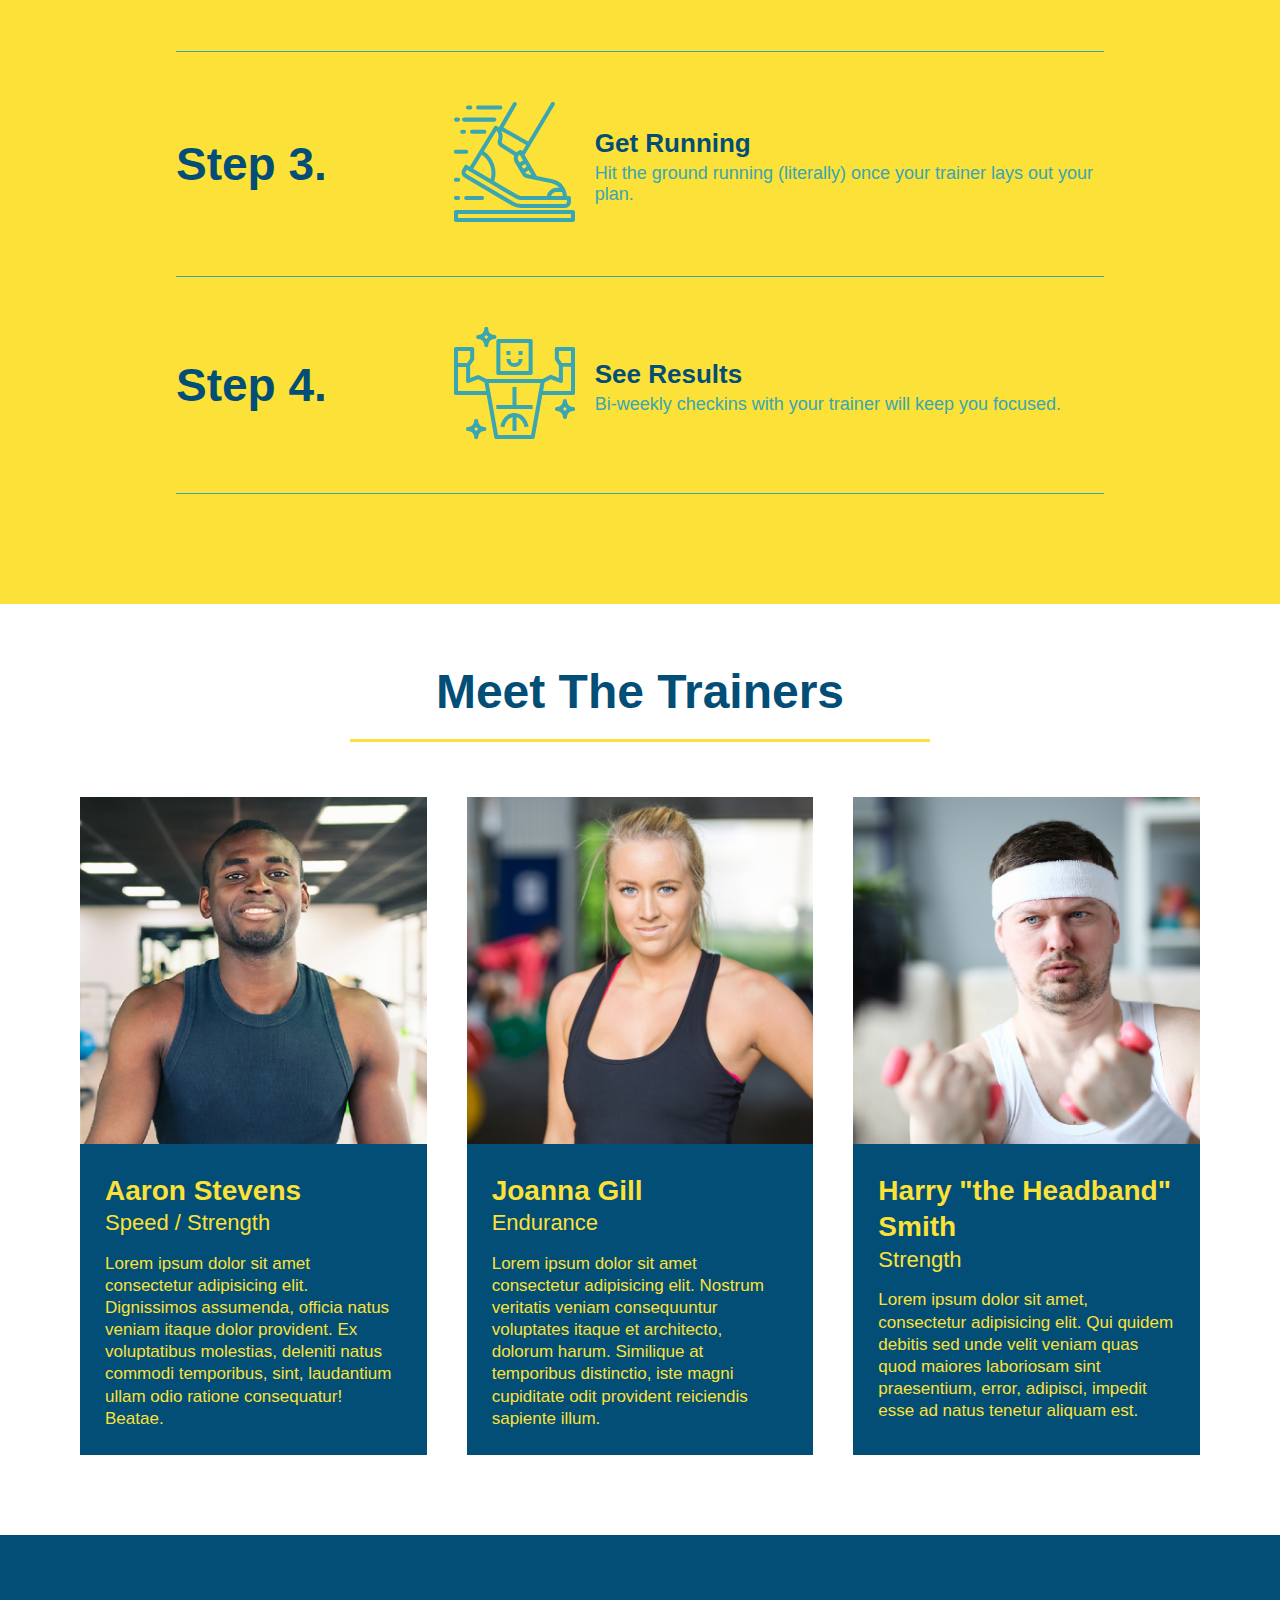
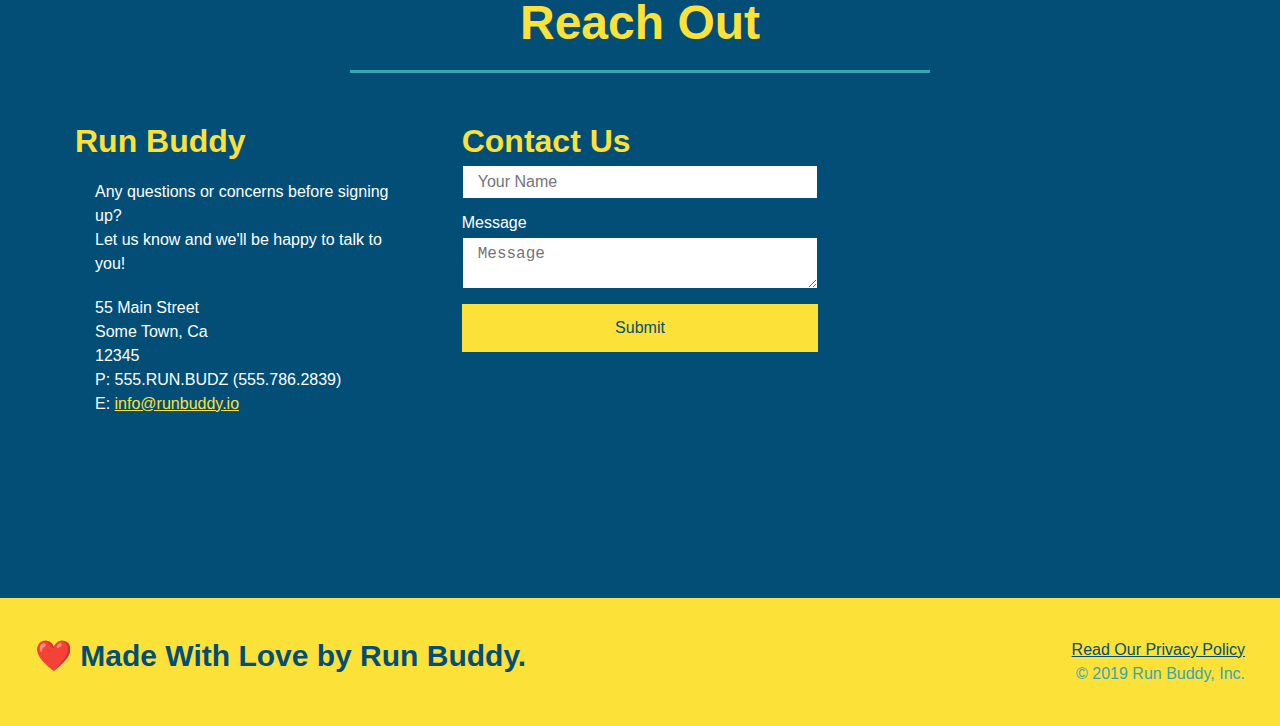
==== commit 1c9f5634: "added media queries" ====
--- a/index.html
+++ b/index.html
@@ -227,6 +227,7 @@
       <div class="flex-row">
         <h2 class="section-title secondary-border">Reach Out</h2>
       </div>
+      
       <div class="contact-info">
       <div>
         <h3>Run Buddy</h3>
@@ -265,7 +266,7 @@
           allowfullscreen=""
           loading="lazy"
         ></iframe>
-        
+
       </div>
     </section>
 
--- a/assets/css/style.css
+++ b/assets/css/style.css
@@ -44,7 +44,7 @@
 }
 
 header nav ul li a {
-  margin: 0 30px;
+  padding: 10px 15px;
   font-weight: lighter;
   font-size: 1.55vw;
 }
@@ -87,6 +87,7 @@
   display: flex;
   justify-content: center;
   flex-wrap: wrap;
+  align-items: flex-start;
 }
 /* Hero Style End */
 
@@ -135,7 +136,7 @@
   margin: 3.5%;
   color: #fff;
   font-size: 18px;
-  line-height: 1.3;
+  line-height: 1.2;
 }
 
 .hero-cta h2 {
@@ -209,7 +210,7 @@
 
 
 .section-title {
-  font-size: 55px;
+  font-size: 48px;
   color: #024e76;
   margin: 0 auto 35px auto;
   padding-bottom: 20px;
@@ -343,4 +344,22 @@
 
 .flex-row {
   display: flex;
+}
+
+/* MEDIA QUERY FOR SMALLER DESKTOP SCREENS AND SMALLER */
+@media screen and (max-width: 980px) {
+  
+  }
+}
+
+/* MEDIA QUERY FOR TABLETS AND SMALLER */
+@media screen and (max-width: 760px) {
+  
+  }
+}
+
+/* MEDIA QUERY FOR MOBILE PHONES AND SMALLER */
+@media screen  and (max-width: 575px) {
+  
+  }
 }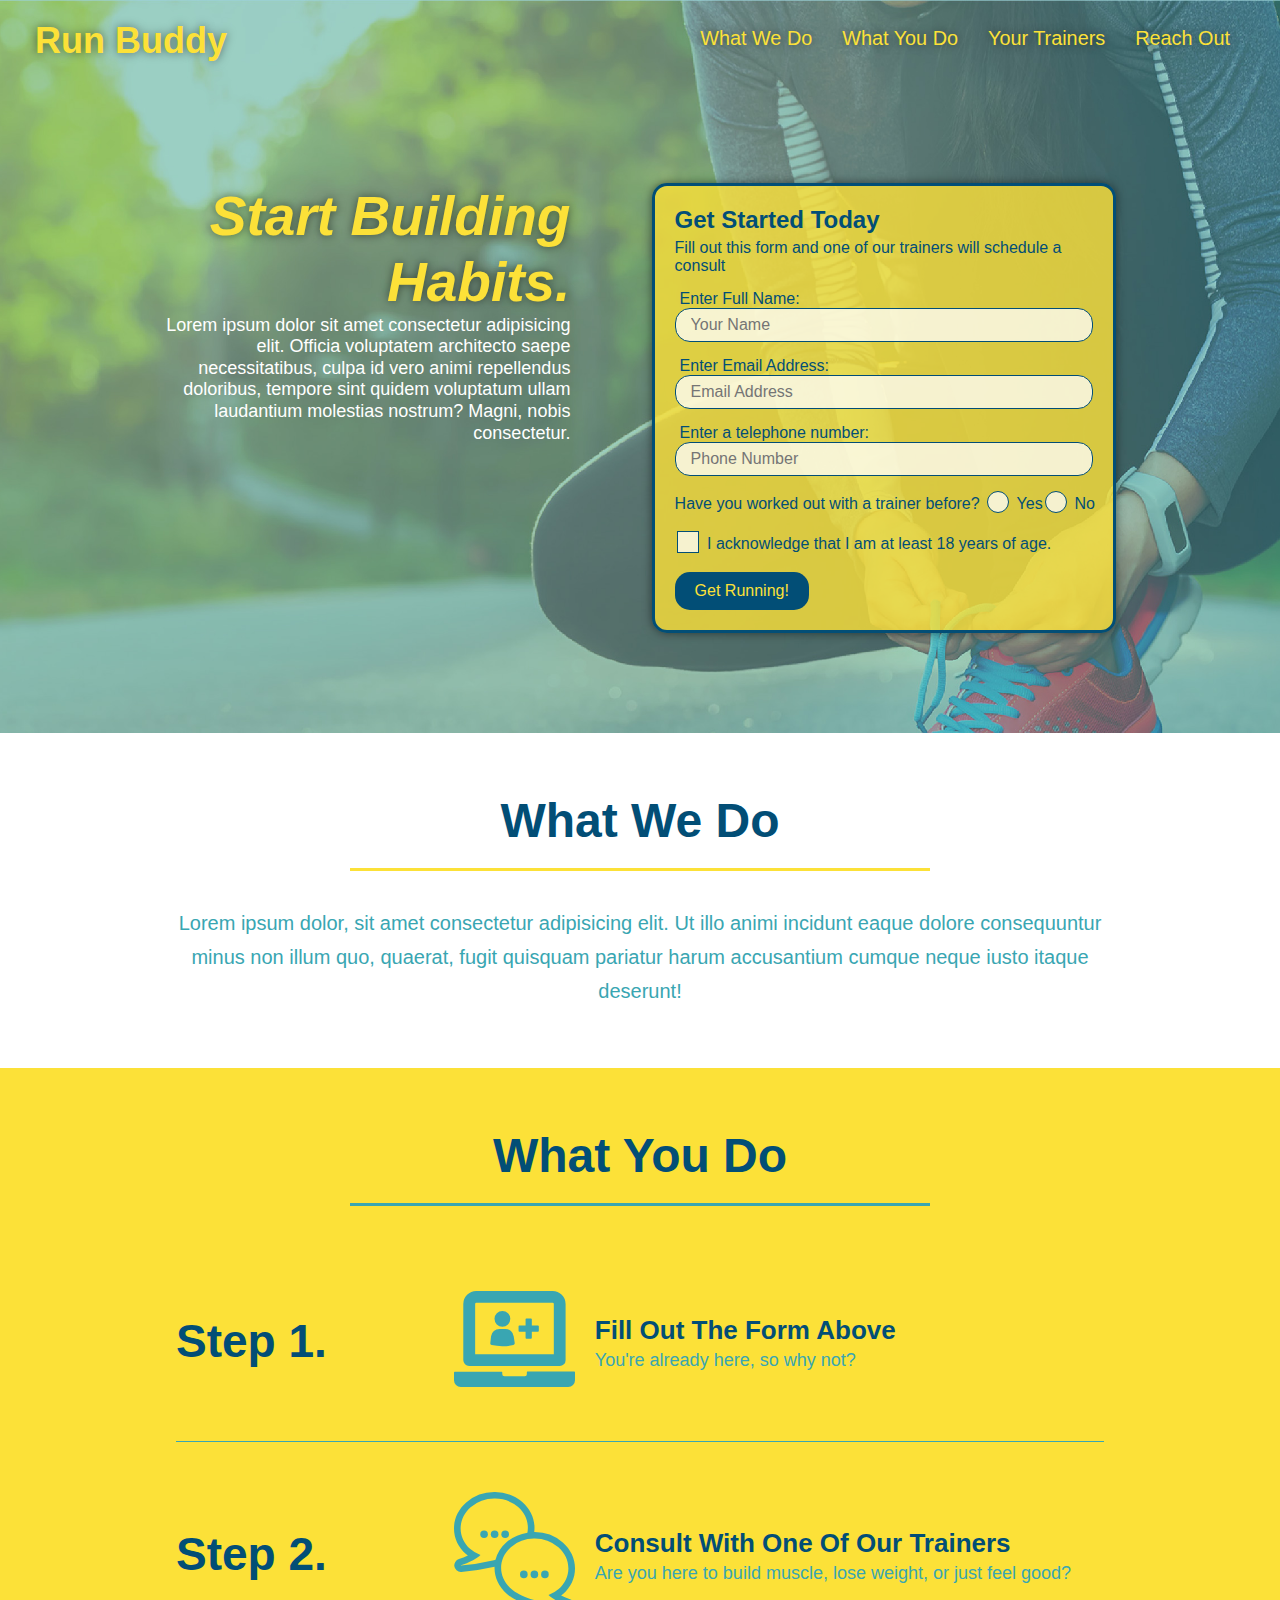
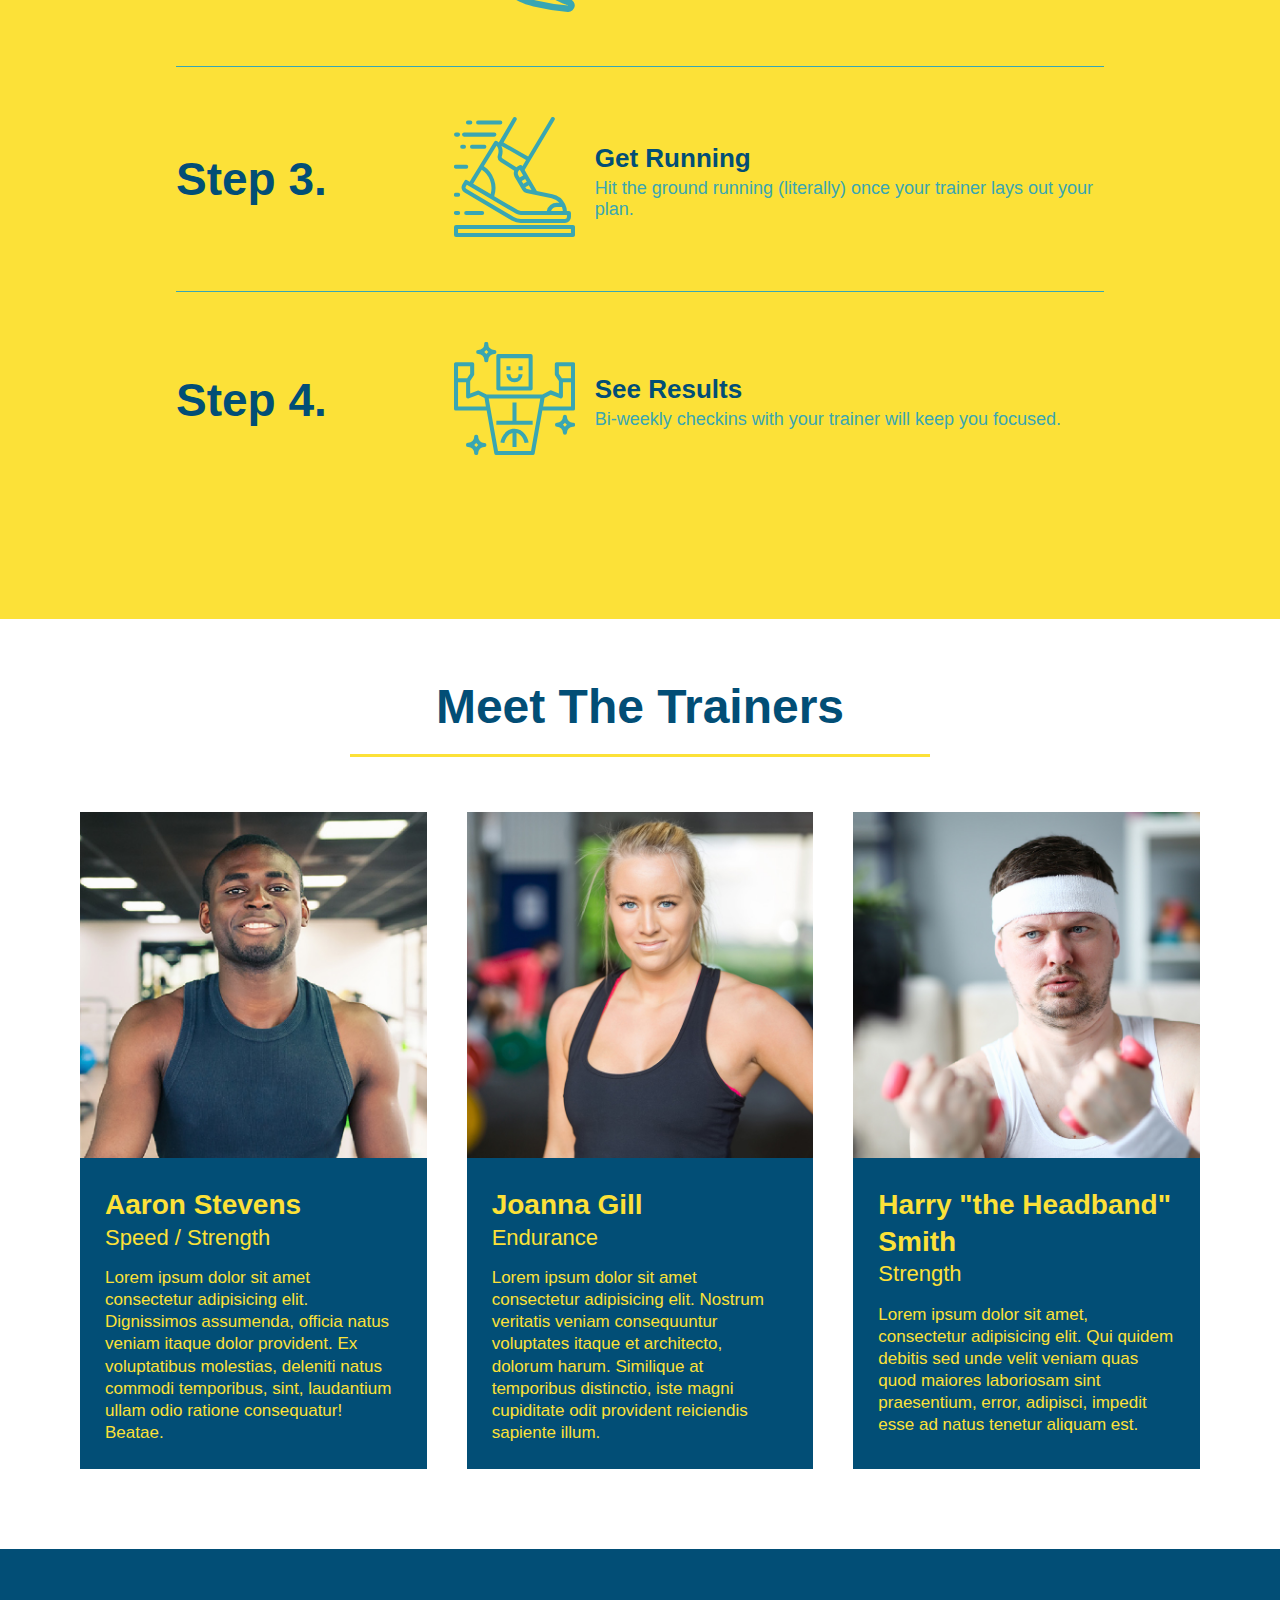
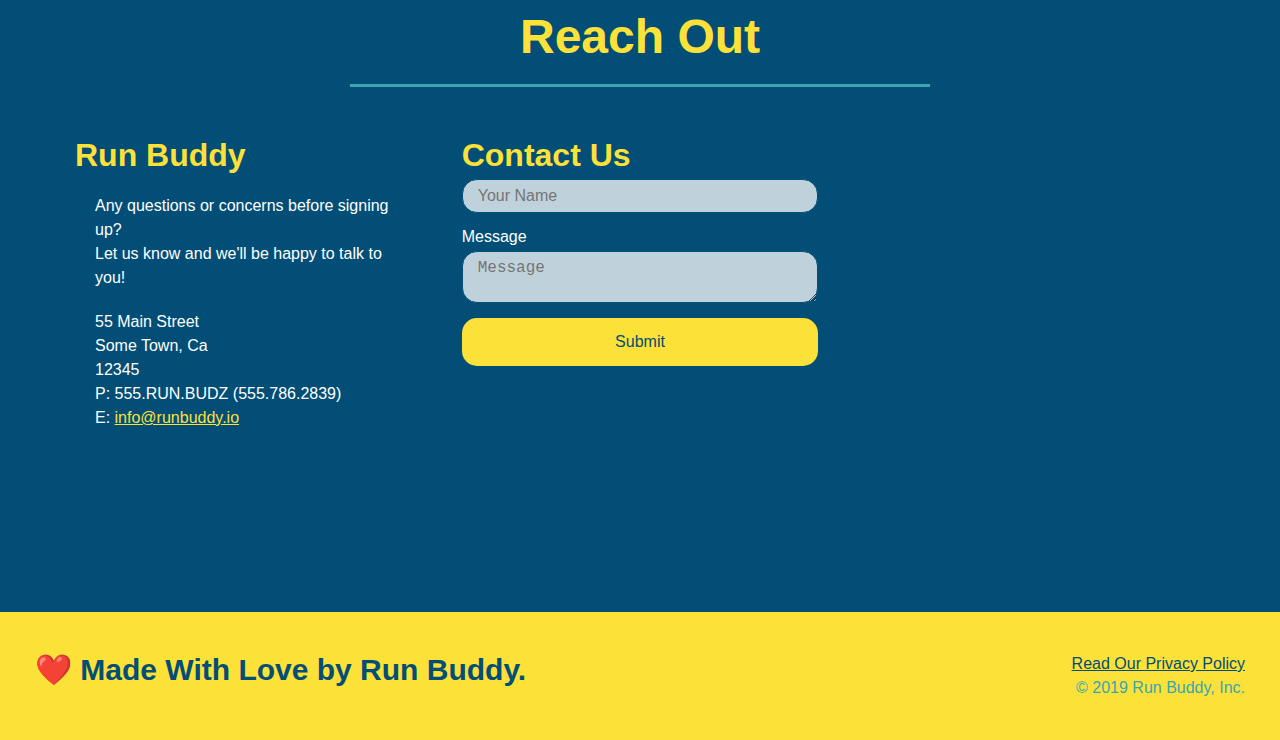
==== commit 3e48e156: "final css touches" ====
--- a/index.html
+++ b/index.html
@@ -73,16 +73,22 @@
           />
           <p>
             Have you worked out with a trainer before?
+            <span class="radio-wrapper">
             <input type="radio" name="trainer-confirm" id="trainer-yes" />
             <label for="trainer-yes">Yes</label>
+          </span>
+          <span class="radio-wrapper">
             <input type="radio" name="trainer-confirm" id="trainer-no" />
             <label for="trainer-no">No</label>
+          </span>
           </p>
           <p>
+            <span class="checkbox-wrapper">
+            <input type="checkbox" name="age-confirm" id="checkbox" />
             <label for="checkbox">
               I acknowledge that I am at least 18 years of age.
             </label>
-            <input type="checkbox" name="age-confirm" id="checkbox" />
+          </span>
           </p>
           <button type="submit">Get Running!</button>
         </form>
--- a/assets/css/style.css
+++ b/assets/css/style.css
@@ -1,3 +1,9 @@
+:root {
+  --primary-color: #fce138;
+  --secondary-color: #024e76;
+  --tertiary-color: #39a6b2;
+}
+
 * {
   margin: 0;
   padding: 0;
@@ -6,29 +12,96 @@
 
 body {
   /* more on this crazy alphanumerical value in a minute! */
-  color: #39a6b2;
+  color: var(--tertiary-color);
   font-family: Helvetica, Arial, sans-serif;
 }
 
 /* apply styles to <header> */
 header {
   padding: 20px 35px;
-  background-color: #39a6b2;
+  background-color: var(--tertiary-color);
   display: flex;
   justify-content: space-between;
   flex-wrap: wrap;
-}
-
+  position: -webkit-sticky;
+  position: sticky;
+  top: 0;
+  background-image: url('../images/hero-bg.jpg');
+  background-size: cover;
+  background-position: 80%;
+  background-attachment: fixed;
+  z-index: 9999;
+}
+
+.checkbox-wrapper input, .radio-wrapper input {
+  opacity: 0;
+}
+
+.checkbox-wrapper label, .radio-wrapper label {
+  position: relative;
+  left: 10px;
+  margin: 10px;
+  line-height: 1.6;
+}
+
+.checkbox-wrapper label::before, .radio-wrapper label::before {
+  content: "";
+  height: 20px;
+  width: 20px;
+  background: rgba(255, 255, 255, 0.75);  
+  border: 1px solid var(--secondary-color);  
+  position: absolute;
+  top: -4px;
+  left: -30px;
+}
+
+.radio-wrapper label::before {
+  border-radius: 50%;
+}
+
+.radio-wrapper label::after {
+  content: "";
+  width: 20px;
+  height: 20px;
+  border-radius: 50%;
+  background-image: radial-gradient(circle, var(--tertiary-color), var(--secondary-color));
+  position: absolute;
+  left: -29px;
+  top: -3px;
+}
+
+.checkbox-wrapper label::after {
+  content: "";
+  height: 6px;
+  width: 14px;
+  border-left: 2px solid var(--secondary-color);
+  border-bottom: 2px solid var(--secondary-color);
+  position: absolute;
+  left: -26px;
+  top: 1px;
+  transform: rotate(-58deg);
+}
+
+.checkbox-wrapper input + label::after, 
+.radio-wrapper input + label::after {
+  content: none;
+}
+
+.checkbox-wrapper input:checked + label::after, 
+.radio-wrapper input:checked + label::after {
+  content: "";
+}
 
 header h1 {
   font-weight: bold;
   font-size: 36px;
-  color: #fce138;
+  color: var(--primary-color);
   margin: 0;
+  text-shadow: 0 0 10px rgba(0, 0, 0, 0.5);
 }
 header a {
   text-decoration: none;
-  color: #fce138;
+  color: var(--primary-color);
 }
 
 header nav {
@@ -47,10 +120,18 @@
   padding: 10px 15px;
   font-weight: lighter;
   font-size: 1.55vw;
+  text-shadow: 0 0 10px rgba(0, 0, 0, 0.5);
+}
+
+header nav ul li a:hover {
+  background: var(--primary-color);
+  color: var(--secondary-color);
+  border-radius: 15px;
+  text-shadow: none;
 }
 
 footer {
-  background: #fce138;
+  background: var(--primary-color);
   width: 100%;
   padding: 40px 35px;
   display: flex;
@@ -60,7 +141,7 @@
 
 footer h2 {
   
-  color: #024e76;
+  color: var(--secondary-color);
   font-size: 30px;
   margin: 0;
 }
@@ -72,7 +153,7 @@
 }
 
 footer a {
-  color: #024e76;
+  color: var(--secondary-color);
 }
 
 section {
@@ -83,7 +164,8 @@
 .hero {
   background-image: url('../images/hero-bg.jpg');
   background-size: cover;
-  background-position: center;
+  background-position: 80%;
+  background-attachment: fixed;
   display: flex;
   justify-content: center;
   flex-wrap: wrap;
@@ -92,12 +174,14 @@
 /* Hero Style End */
 
 .hero-form {
-  border: 3px solid #024e76;
-  background-color: #fce138;
+  border: 3px solid var(--secondary-color);
+  background-color: rgba(252, 225, 56, 0.8);
   padding: 20px;
-  color: #024e76;
+  color: var(--secondary-color);
   width: 40%;
   margin: 3.5%;
+  box-shadow: 0 0 10px rgba(0, 0, 0, 0.5);
+  border-radius: 15px;
 }
 
 .hero-form h3 {
@@ -109,13 +193,20 @@
 }
 
 .form-input {
-  border: 1px solid #024e76;
+  border: 1px solid var(--secondary-color);
   display: block;
   padding: 7px 15px;
   font-size: 16px;
-  color: #024e76;
+  color: var(--secondary-color);
   width: 100%;
   margin-bottom: 15px;
+  border-radius: 15px;
+  background-color: rgba(255, 255, 255, 0.75);
+}
+
+.form-input:focus {
+  background-color: rgba(255, 255, 255, 1);
+  outline: none;
 }
 
 .hero-form label {
@@ -123,11 +214,16 @@
 }
 
 .hero-form button {
-  color: #fce138;
-  background-color: #024e76;
+  color: var(--primary-color);
+  background-color: var(--secondary-color);
   border: none;
   padding: 10px 20px;
   font-size: 16px;
+  border-radius: 15px;
+}
+
+.hero-form button:hover {
+  background-color: var(--tertiary-color);
 }
 
 .hero-cta {
@@ -142,13 +238,14 @@
 .hero-cta h2 {
   font-style: italic;
   font-size: 55px;
-  color: #fce138;
+  color: var(--primary-color);
+  text-shadow: 0 0 10px rgba(0, 0, 0, 0.5);
 }
 
 
 .intro p {
   line-height: 1.7;
-  color: #39a6b2;
+  color: var(--tertiary-color);
   width: 80%;
   font-size: 20px;
   margin: 0 auto;
@@ -156,14 +253,13 @@
 }
 
 .steps {
-  background: #fce138;
+  background: var(--primary-color);
 }
 
 .step {
   margin: 50px auto;
   padding-bottom: 50px;
   width: 80%;
-  border-bottom: 1px solid #39a6b2;
   display: flex;
   flex-wrap: wrap;
   align-items: center;
@@ -171,8 +267,12 @@
 
 }
 
+.step:not(:last-child) {
+  border-bottom: 1px solid var(--tertiary-color);
+}
+
 .step h3 {
-  color: #024e76;
+  color: var(--secondary-color);
   font-size: 46px;
   flex: 1 30%;
 }
@@ -198,20 +298,20 @@
 }
 
 .step-text p {
-  color: #39a6b2;
+  color: var(--tertiary-color);
   font-size: 18px;
 }
 
 .step-text h4 {
   font-size: 26px;
   line-height: 1.5;
-  color: #024e76;
+  color: var(--secondary-color);
 }
 
 
 .section-title {
   font-size: 48px;
-  color: #024e76;
+  color: var(--secondary-color);
   margin: 0 auto 35px auto;
   padding-bottom: 20px;
   display: inline-block;
@@ -221,11 +321,11 @@
 }
 
 .primary-border {
-  border-color: #fce138;
+  border-color: var(--primary-color);
 }
 
 .secondary-border {
-  border-color: #39a6b2;
+  border-color: var(--tertiary-color);
 }
 
 .trainers {
@@ -239,8 +339,8 @@
 
 .trainer {
     margin: 20px;
-    background: #024e76;
-    color: #fce138;
+    background: var(--secondary-color);
+    color: var(--primary-color);
     flex: 1;
 }
 
@@ -278,12 +378,12 @@
 }
 
 .contact {
-  background-color: #024e76;
+  background-color: var(--secondary-color);
   
 }
 
 .contact h2 {
-  color: #fce138;
+  color: var(--primary-color);
 }
 
 .contact-info {
@@ -306,7 +406,7 @@
 }
 
 .contact-info h3 {
-  color: #fce138;
+  color: var(--primary-color);
   font-size: 32px;
 }
 
@@ -318,28 +418,41 @@
 }
 
 .contact-form input, .contact-form textarea {
-  border: 1px solid #024e76;
+  border: 1px solid var(--secondary-color);
   display: block;
   padding: 7px 15px;
   font-size: 16px;
-  color: #024e76;
+  color: var(--secondary-color);
   width: 100%;
   margin-bottom: 15px;
   margin-top: 5px;
+  border-radius: 15px;
+  background-color: rgba(255, 255, 255, 0.75);
+}
+
+.contact-form input:focus .contact-form textarea:focus {
+  background-color: rgba(255,255,255, 1);
+  outline: none;
 }
 
 .contact-form button {
   width: 100%;
   border: none;
-  background: #fce138;
-  color: #024e76;
+  background: var(--primary-color);
+  color: var(--secondary-color);
   text-align: center;
   padding: 15px 0;
   font-size: 16px;
+  border-radius: 15px;
+}
+
+.contact-form button:hover {
+  color: var(--primary-color);
+  background: var(--tertiary-color);
 }
 
 .contact-info a {
-  color: #fce138;
+  color: var(--primary-color);
 }
 
 .flex-row {
@@ -348,18 +461,112 @@
 
 /* MEDIA QUERY FOR SMALLER DESKTOP SCREENS AND SMALLER */
 @media screen and (max-width: 980px) {
-  
-  }
-}
+  header {
+    padding-bottom: 0;
+    justify-content: center;
+    position: relative;
+  }
+
+  header h1 {
+    width: 100%;
+    text-align: center;
+  }
+
+  header nav ul {
+    margin-top: 20px;
+    width: 100%;
+    justify-content: center;
+  }
+
+  header nav ul li a {
+    font-size: 20px;
+  }
+
+  footer h2, footer div {
+    text-align: center;
+    width: 100%;
+  }
+
+  .hero-cta, .hero-form {
+    width: 100%;
+  }
+
+  .hero-cta {
+    text-align: center;
+  }
+
+  .section-title {
+    width: 80%;
+  }
+
+  .trainer {
+    flex: 0 70%;
+  }
+
+  .contact-info iframe{
+    flex: 1 100%;
+  }
+
+  }
+
 
 /* MEDIA QUERY FOR TABLETS AND SMALLER */
-@media screen and (max-width: 760px) {
-  
-  }
-}
+@media screen and (max-width: 768px) {
+  section {
+    padding: 30px 15px;
+  }
+
+  .step h3 {
+    flex: 1 100%;
+    text-align: center;
+  }
+
+  .step-info {
+    flex: 2 100%;
+    text-align: center;
+    justify-content: center;
+  }
+
+  .step-img {
+    flex: 0 32%;
+    margin-right: 0;
+    margin-top: 15px;
+    margin-bottom: 15px;
+  }
+
+  .step-text {
+    flex: 100%;
+  }
+  }
+
 
 /* MEDIA QUERY FOR MOBILE PHONES AND SMALLER */
 @media screen  and (max-width: 575px) {
-  
-  }
-}+  .hero-form button {
+    width: 100%;
+  }
+
+  .section-title {
+    width: 95%;
+  }
+
+  .intro p {
+    width: 100%;
+  }
+
+  .trainer {
+    flex: 0 100%;
+  }
+
+  .contact-info {
+    text-align: center;
+  }
+
+  .contact-info > * {
+    flex: 0 100%;
+  }
+
+  .contact-form {
+    order: 3;
+  }
+  }
